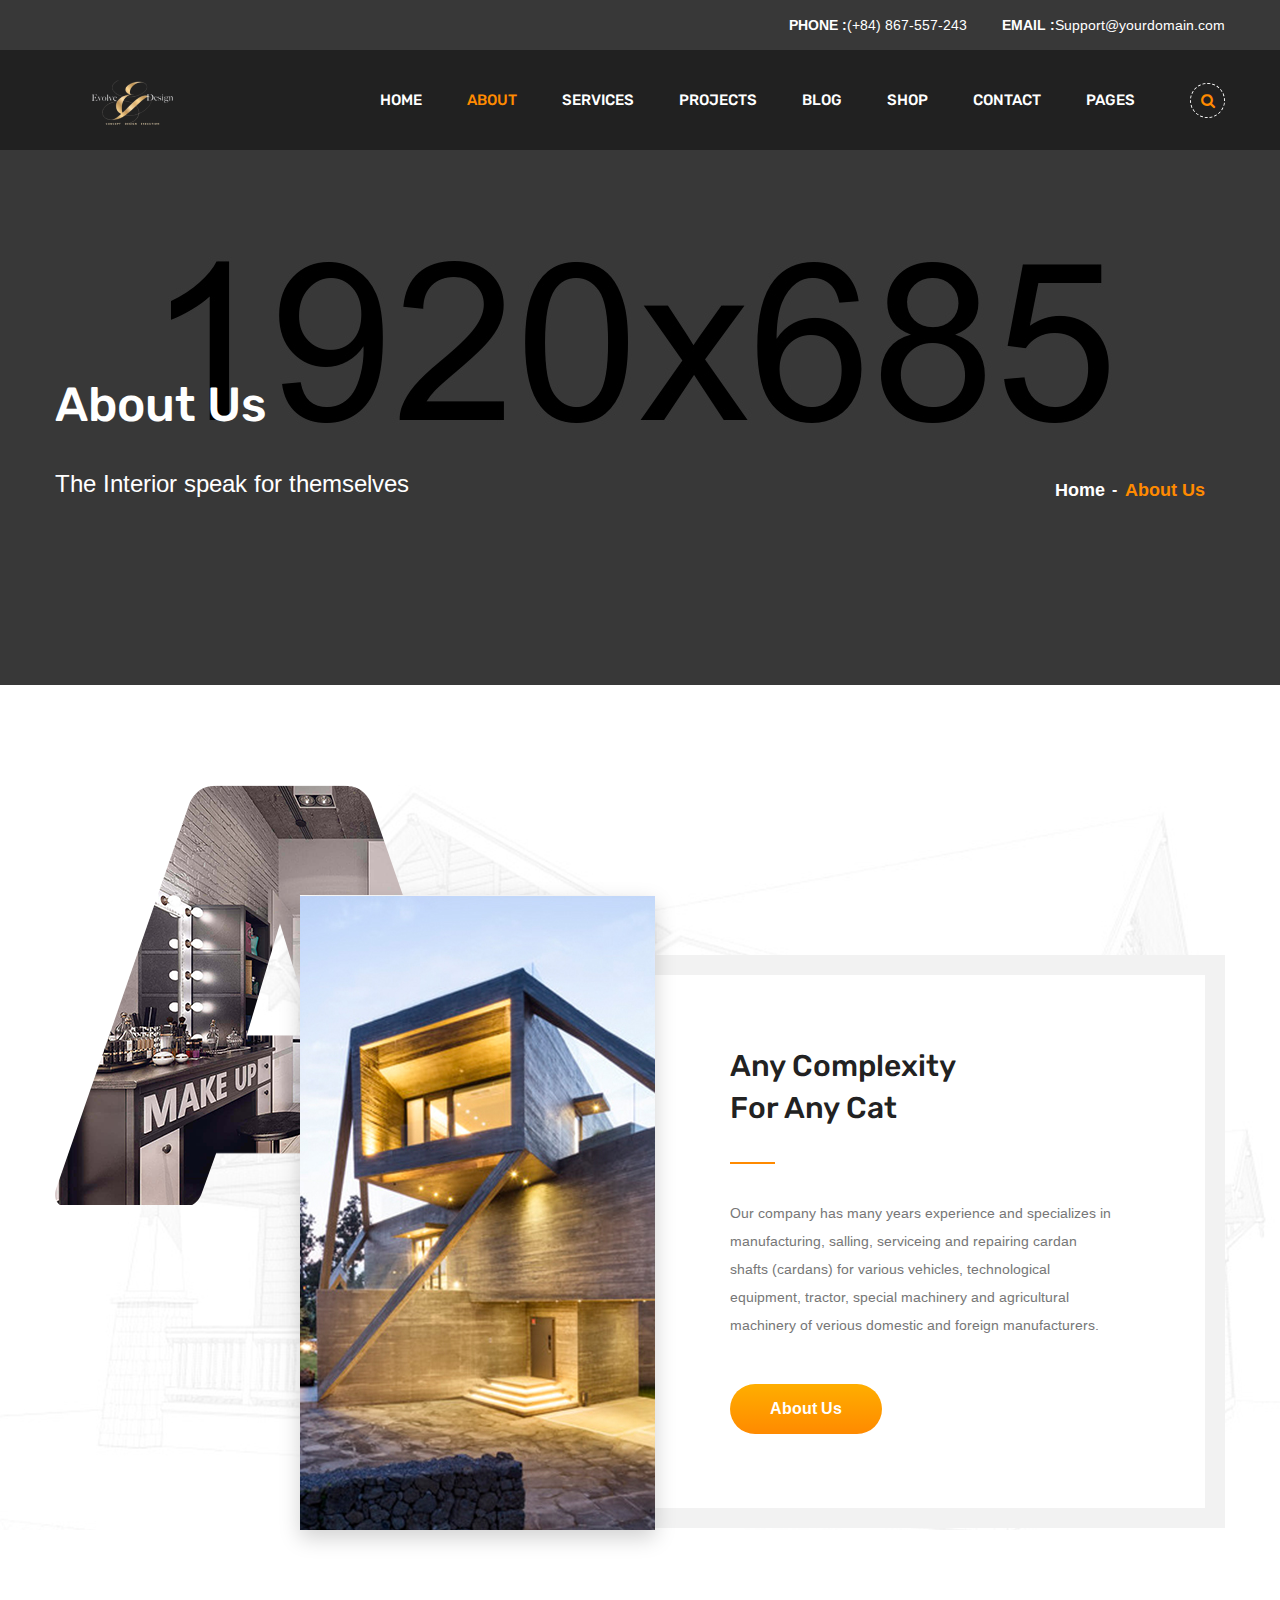
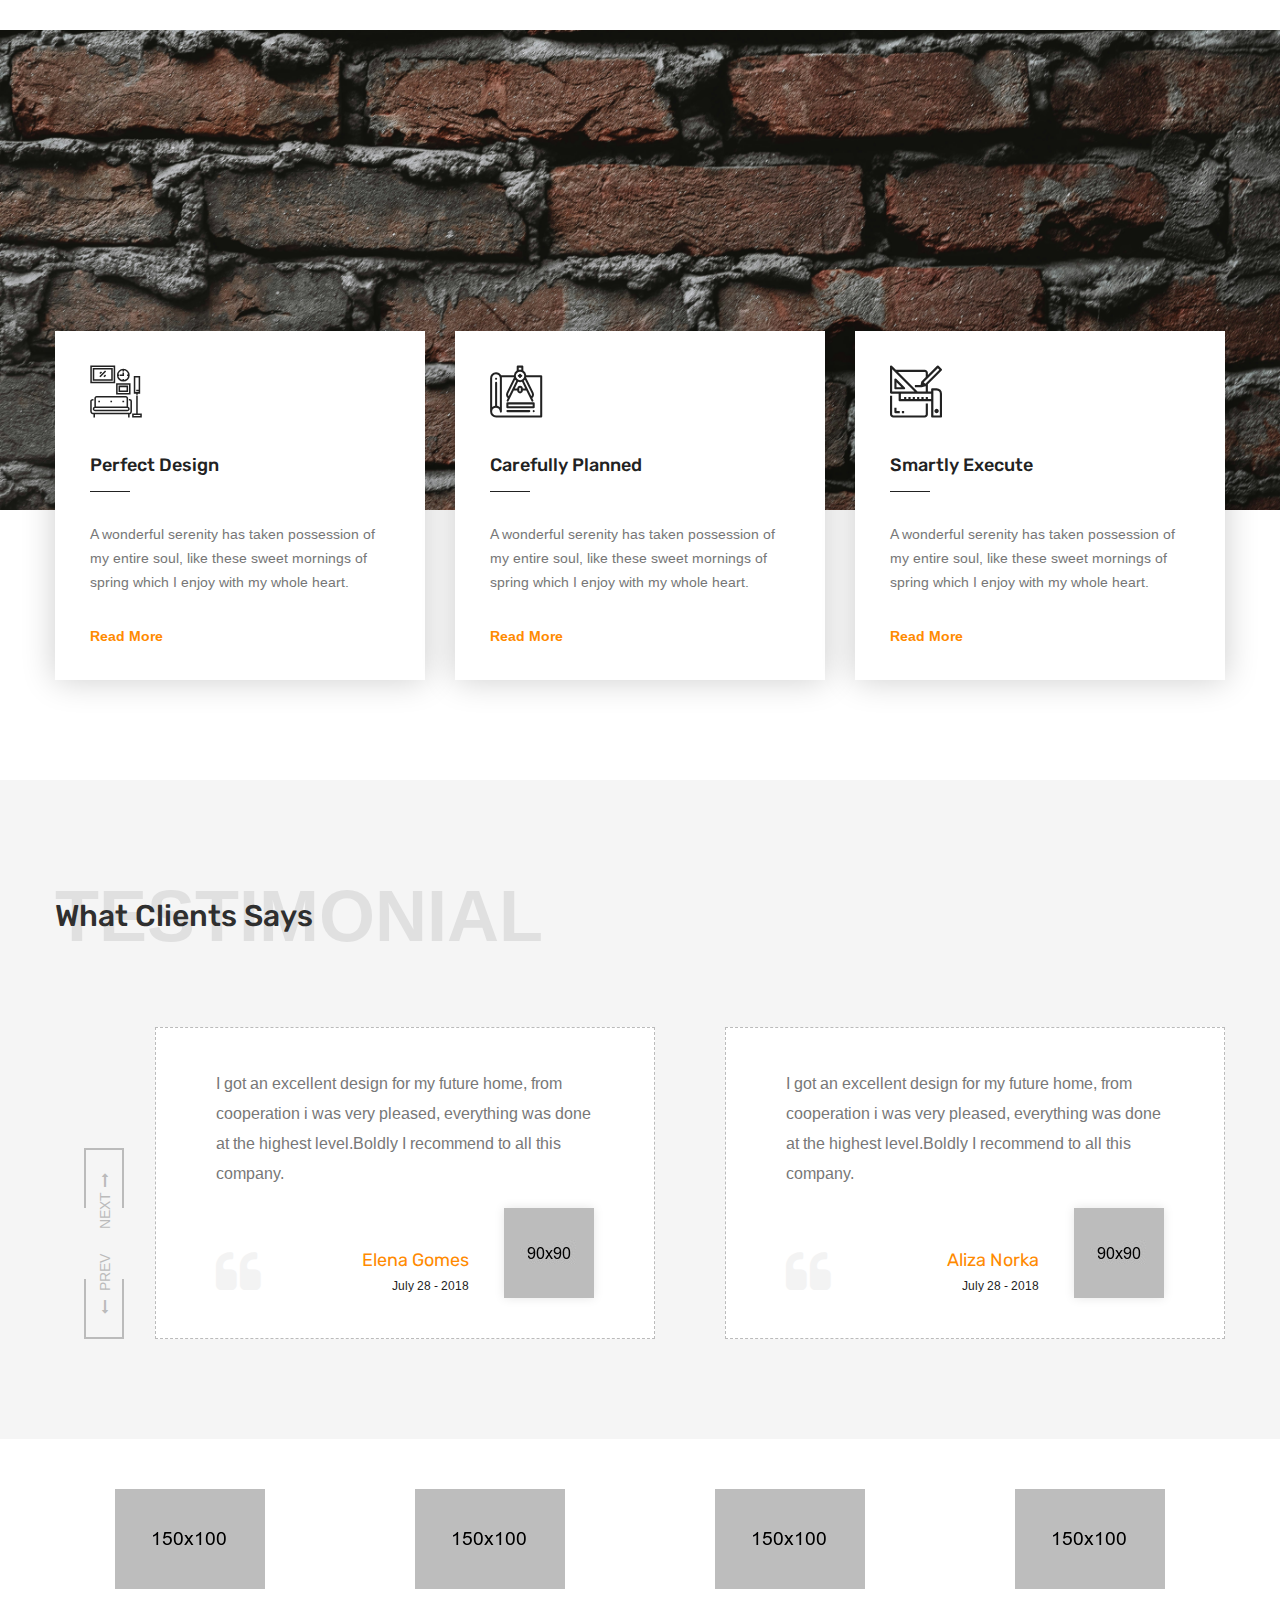
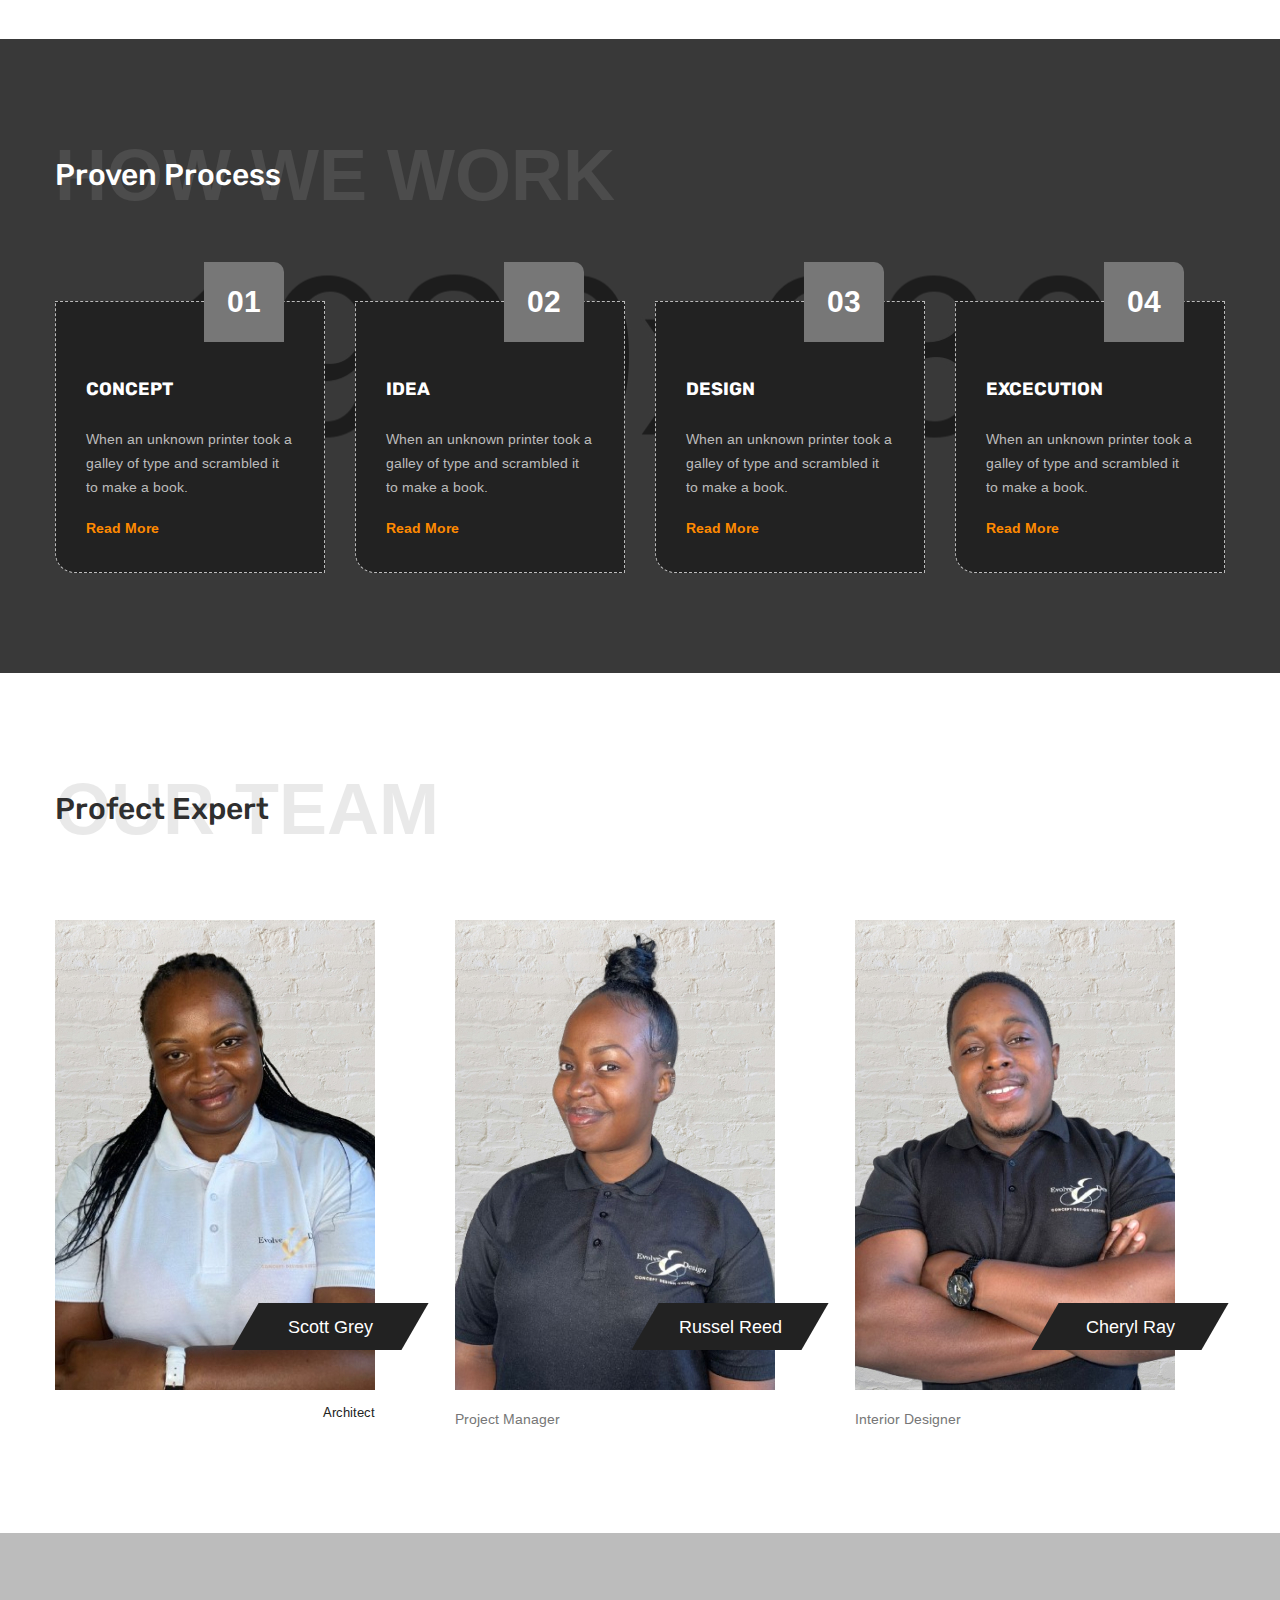
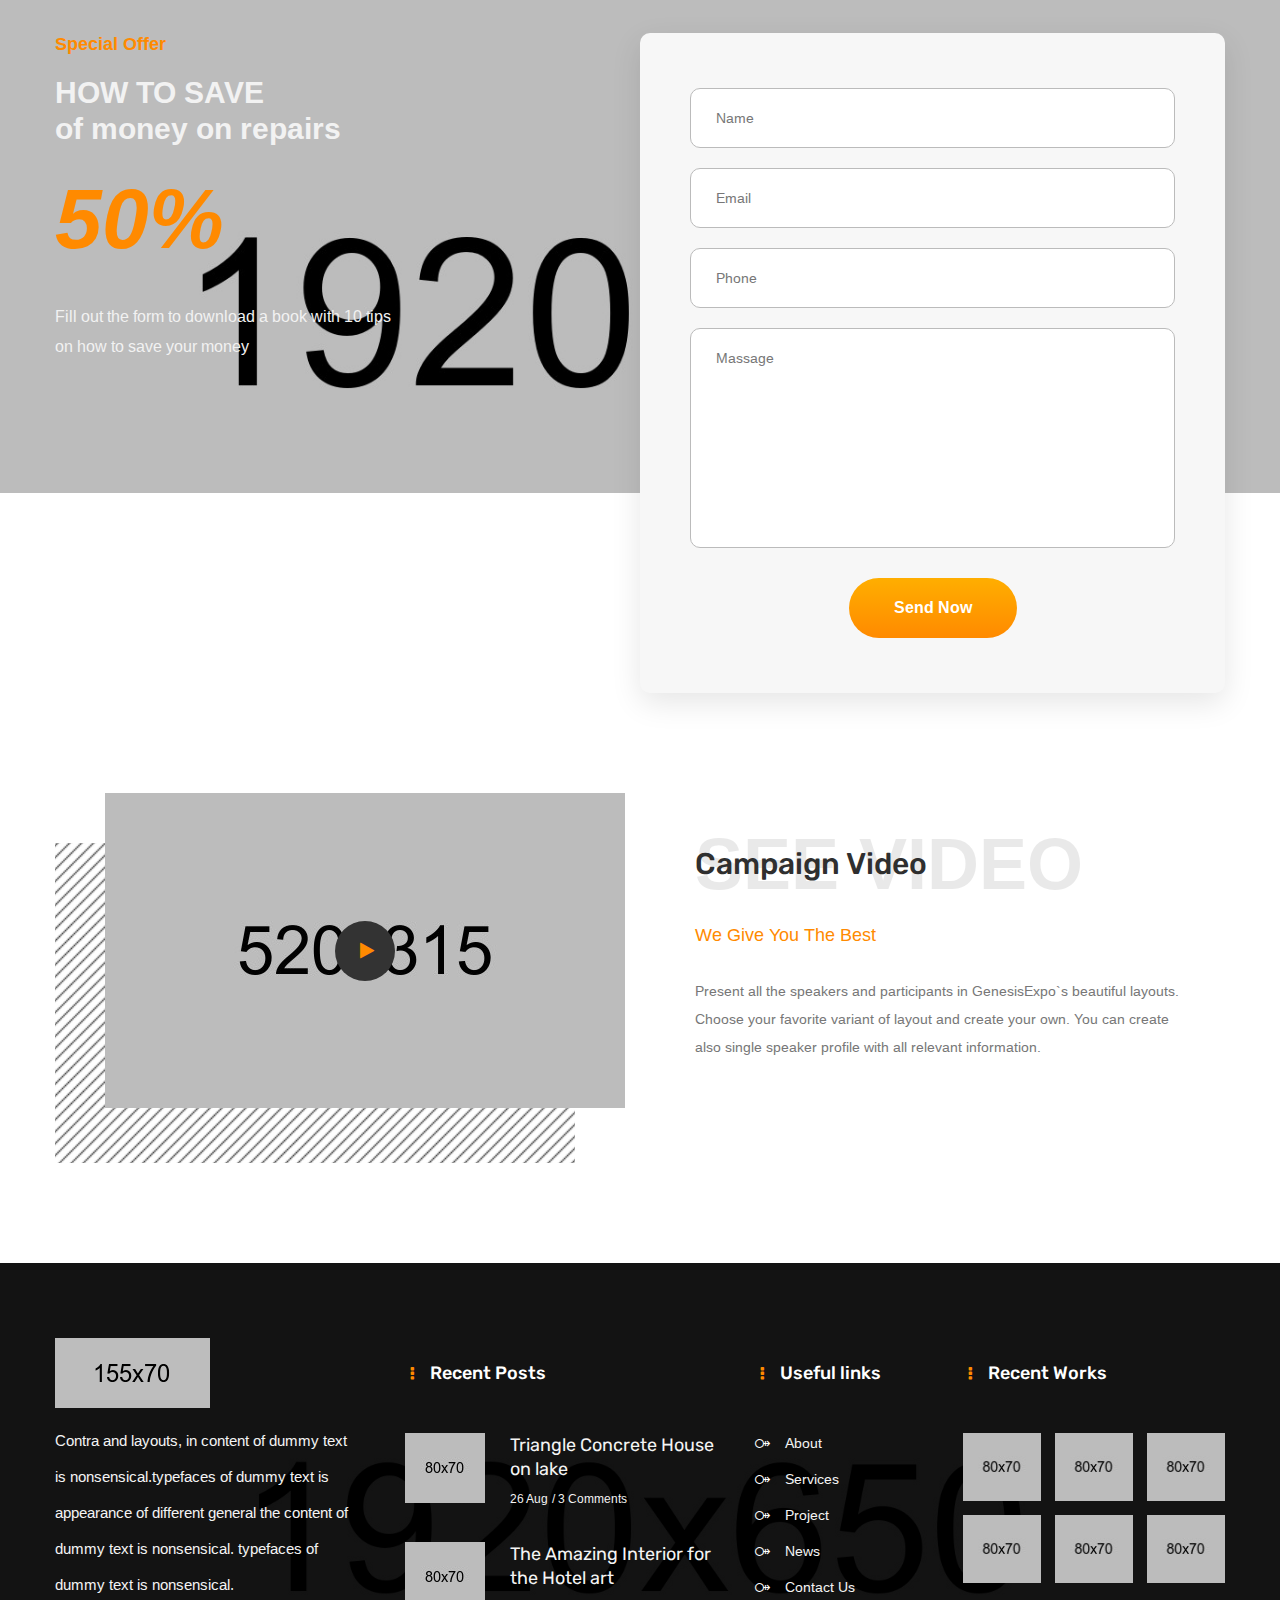
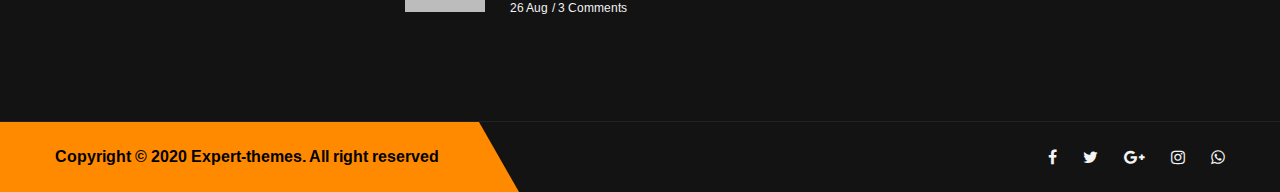
==== about.html @ 50fdda1d "Added files" ====
<!DOCTYPE html>
<html lang="en">
<head>
<meta charset="utf-8">
<title>Contra - Interior Creator HTML Template | About Us</title>
<!-- Stylesheets -->
<link href="css/bootstrap.css" rel="stylesheet">
<link href="css/style.css" rel="stylesheet">
<link href="css/responsive.css" rel="stylesheet">

<!--Color Themes-->
<link id="theme-color-file" href="css/color-themes/default-theme.css" rel="stylesheet">

<link rel="shortcut icon" href="images/favicon.png" type="image/x-icon">
<link rel="icon" href="images/favicon.png" type="image/x-icon">
<!-- Responsive -->
<meta http-equiv="X-UA-Compatible" content="IE=edge">
<meta name="viewport" content="width=device-width, initial-scale=1.0, maximum-scale=1.0, user-scalable=0">
<!--[if lt IE 9]><script src="https://cdnjs.cloudflare.com/ajax/libs/html5shiv/3.7.3/html5shiv.js"></script><![endif]-->
<!--[if lt IE 9]><script src="js/respond.js"></script><![endif]-->
</head>

<body>

<div class="page-wrapper">
    <!-- Preloader -->
    <div class="preloader"></div>

        <!-- Main Header-->
    <header class="main-header header-style-four">
        <div class="header-top">
            <div class="auto-container clearfix">
                <div class="top-right">
                    <ul class="contact-info">
                        <li><span>PHONE :</span> (+84) 867-557-243</li>
                        <li><span>EMAIL :</span> <a href="#">Support@yourdomain.com</a></li>
                    </ul>
                </div>
            </div>
        </div>

        <div class="header-lower">
            <div class="auto-container">
                <div class="main-box clearfix">
                    <div class="logo-box">
                        <div class="logo"><a href="index.html"><img src="images/logo-2.png" alt="" title=""></a></div>
                    </div>

                    <div class="nav-outer">
                        <!-- Main Menu -->
                        <nav class="main-menu navbar-expand-md ">
                            <div class="navbar-header">
                                <!-- Toggle Button -->
                                <button class="navbar-toggler" type="button" data-toggle="collapse" data-target="#navbarSupportedContent" aria-controls="navbarSupportedContent" aria-expanded="false" aria-label="Toggle navigation">
                                    <span class="icon flaticon-menu-button"></span>
                                </button>
                            </div>

                            <div class="collapse navbar-collapse clearfix" id="navbarSupportedContent">
                                <ul class="navigation clearfix">
                                    <li class="dropdown"><a href="#">Home</a>
                                        <ul>
                                            <li class="dropdown"><a href="#">Header Styles</a>
                                                <ul>
                                                    <li><a href="index.html">Header Style One</a></li>
                                                    <li><a href="index-2.html">Header Style Two</a></li>
                                                    <li><a href="index-3.html">Header Style Three</a></li>
                                                    <li><a href="index-4.html">Header Style Four</a></li>
                                                    <li><a href="index-5.html">Header Style Five</a></li>
                                                    <li><a href="index-6.html">Header Style Six</a></li>
                                                    <li><a href="about.html">Header Style Seven</a></li>
                                                </ul>
                                            </li>
                                            <li><a href="index.html">Home page 01</a></li>
                                            <li><a href="index-2.html">Home page 02</a></li>
                                            <li><a href="index-3.html">Home page 03</a></li>
                                            <li><a href="index-4.html">Home page 04</a></li>
                                            <li><a href="index-5.html">Home page 05</a></li>
                                            <li><a href="index-6.html">Home page 06</a></li>
                                        </ul>
                                    </li>
                                    <li class="current dropdown"><a href="#">About</a>
                                        <ul>
                                            <li><a href="about.html">About Us</a></li>
                                            <li><a href="faq.html">FAQ's</a></li>
                                            <li><a href="team.html">Our Team</a></li>
                                            <li><a href="coming-soon.html">Coming Soon</a></li>
                                        </ul>
                                    </li>
                                    <li class="dropdown"><a href="#">Services</a>
                                        <ul>
                                            <li><a href="services.html">All Services</a></li>
                                            <li><a href="service-detail.html">Commercial Design</a></li>
                                            <li><a href="service-detail.html">Landescape Design</a></li>
                                            <li><a href="service-detail.html">Interior Design</a></li>
                                            <li><a href="service-detail.html">Complete Interior</a></li>
                                            <li><a href="service-detail.html">House Interior</a></li>
                                            <li><a href="service-detail.html">Service Detail</a></li>
                                        </ul>
                                    </li>
                                    <li class="dropdown"><a href="#">Projects</a>
                                        <ul>
                                            <li><a href="projects.html">Projects</a></li>
                                            <li><a href="project-detail.html">Project Detail</a></li>
                                        </ul>
                                    </li>
                                    <li class="dropdown"><a href="#">Blog</a>
                                        <ul>
                                            <li><a href="blog.html">Blog</a></li>
                                            <li><a href="blog-classic.html">Blog Classic</a></li>
                                            <li><a href="blog-detail.html">Blog Detail 01</a></li>
                                            <li><a href="blog-detail-2.html">Blog Detail 02</a></li>
                                            <li><a href="error-page.html">Error Page</a></li>
                                        </ul>
                                    </li>
                                    <li class="dropdown"><a href="#">Shop</a>
                                        <ul>
                                            <li><a href="shop.html">Shop</a></li>
                                            <li><a href="shop-single.html">Product Details</a></li>
                                            <li><a href="shoping-cart.html">Cart Page</a></li>
                                            <li><a href="checkout.html">Checkout Page</a></li>
                                            <li><a href="login.html">Registration Page</a></li>
                                        </ul>
                                    </li>
                                    <li><a href="contact.html">Contact</a></li>
                                    <li class="dropdown has-mega-menu"><a href="#">Pages</a>
                                        <div class="mega-menu">
                                            <div class="mega-menu-bar row clearfix">
                                                <div class="column col-lg-3 col-md-3 col-sm-12">
                                                    <h3>About</h3>
                                                    <ul>
                                                        <li><a href="about.html">About Us</a></li>
                                                        <li><a href="faq.html">FAQ's</a></li>
                                                        <li><a href="team.html">Our Team</a></li>
                                                        <li><a href="coming-soon.html">Coming Soon</a></li>
                                                        <li><a href="login.html">Login</a></li>
                                                    </ul>
                                                </div>
                                                <div class="column col-lg-3 col-md-3 col-sm-12">
                                                    <h3>Services</h3>
                                                    <ul>
                                                        <li><a href="services.html">All Services</a></li>
                                                        <li><a href="service-detail.html">Commercial Design</a></li>
                                                        <li><a href="service-detail.html">Landescape Design</a></li>
                                                        <li><a href="service-detail.html">Complete Interior</a></li>
                                                        <li><a href="service-detail.html">Service Detail</a></li>
                                                    </ul>
                                                </div>
                                                <div class="column col-lg-3 col-md-3 col-sm-12">
                                                    <h3>Projects</h3>
                                                    <ul>
                                                        <li><a href="projects.html">Projects</a></li>
                                                        <li><a href="projects.html">Commercial Projects</a></li>
                                                        <li><a href="projects.html">Landescape Projects</a></li>
                                                        <li><a href="project-detail.html">Project Detail</a></li>
                                                        <li><a href="contact.html">Contact</a></li>
                                                    </ul>
                                                </div>
                                                <div class="column col-lg-3 col-md-3 col-sm-12">
                                                    <h3>Blog</h3>
                                                    <ul>
                                                        <li><a href="blog.html">Blog Grid</a></li>
                                                        <li><a href="blog-classic.html">Blog Classic</a></li>
                                                        <li><a href="blog-detail.html">Blog Detail 01</a></li>
                                                        <li><a href="blog-detail-2.html">Blog Detail 01</a></li>
                                                        <li><a href="error-page.html">Error Page</a></li>
                                                    </ul>
                                                </div>
                                            </div>
                                        </div>
                                    </li>
                                </ul>
                            </div>
                        </nav><!-- Main Menu End-->

                        <!-- Outer Box-->
                        <div class="outer-box">
                            <!--Search Box-->
                            <div class="search-box-outer">
                                <div class="dropdown">
                                    <button class="search-box-btn dropdown-toggle" type="button" id="dropdownMenu3" data-toggle="dropdown" aria-haspopup="true" aria-expanded="false"><span class="fa fa-search"></span></button>
                                    <ul class="dropdown-menu pull-right search-panel" aria-labelledby="dropdownMenu3">
                                        <li class="panel-outer">
                                            <div class="form-container">
                                                <form method="post" action="blog.html">
                                                    <div class="form-group">
                                                        <input type="search" name="field-name" value="" placeholder="Search Here" required>
                                                        <button type="submit" class="search-btn"><span class="fa fa-search"></span></button>
                                                    </div>
                                                </form>
                                            </div>
                                        </li>
                                    </ul>
                                </div>
                            </div>
                        </div>
                    </div>
                </div>
            </div>
        </div>
    </header>
    <!--End Main Header -->

    <!--Page Title-->
    <section class="page-title" style="background-image:url(images/background/10.jpg);">
        <div class="auto-container">
            <div class="inner-container clearfix">
                <div class="title-box">
                    <h1>About Us</h1>
                    <span class="title">The Interior speak for themselves</span>
                </div>
                <ul class="bread-crumb clearfix">
                    <li><a href="index.html">Home</a></li>
                    <li>About Us</li>
                </ul>
            </div>
        </div>
    </section>
    <!--End Page Title-->

    <!-- About Section -->
    <section class="about-section" style="background-image: url(images/background/1.jpg);">
        <div class="auto-container">
            <div class="row no-gutters">
                <!-- Image Column -->
                <div class="image-column col-lg-6 col-md-12 col-sm-12">
                    <div class="inner-column">
                        <div class="title-box wow fadeInLeft" data-wow-delay='1200ms'>
                            <h2>ABOUT <br> US</h2>
                        </div>
                        <div class="image-box wow fadeInRight" data-wow-delay='600ms'>
                            <figure class="alphabet-img"><img src="images/resource/alphabet-image.png" alt=""></figure>
                            <figure class="image"><img src="images/resource/image-1.jpg" alt=""></figure>
                        </div>
                    </div>
                </div>

                <!-- Content Column -->
                <div class="content-column col-lg-6 col-md-12 col-sm-12">
                    <div class="inner-column wow fadeInLeft">
                        <div class="content-box">
                            <div class="title">
                                <h2>Any  Complexity <br>For Any Cat</h2>
                            </div>
                            <div class="text">Our company has many years experience and specializes in manufacturing, salling, serviceing and repairing cardan shafts (cardans) for various vehicles, technological equipment, tractor, special machinery and agricultural machinery of verious domestic and foreign manufacturers.</div>
                            <div class="link-box"><a href="about.html" class="theme-btn btn-style-one">About Us</a></div>
                        </div>
                    </div>
                </div>
            </div>
        </div>
    </section>
    <!--End About Section -->

    <!-- Fun Fact And Features -->
    <section class="fun-fact-and-features alternate"  style="background-image: url(images/background/3.jpg);">
        <div class="outer-box">
            <div class="auto-container">
                <!-- Fact Counter -->
                <div class="fact-counter">
                    <div class="row">
                        <!--Column-->
                        <div class="counter-column col-lg-3 col-md-6 col-sm-12 wow fadeInUp">
                            <div class="count-box">
                                <div class="count"><span class="count-text" data-speed="5000" data-stop="14">0</span></div>
                                <h4 class="counter-title">Years of <br>Experience</h4>
                            </div>
                        </div>

                        <!--Column-->
                        <div class="counter-column col-lg-3 col-md-6 col-sm-12 wow fadeInUp" data-wow-delay="400ms">
                            <div class="count-box">
                                <div class="count"><span class="count-text" data-speed="5000" data-stop="237">0</span></div>
                                <h4 class="counter-title">Project <br>Taken</h4>
                            </div>
                        </div>

                        <!--Column-->
                        <div class="counter-column col-lg-3 col-md-6 col-sm-12 wow fadeInUp" data-wow-delay="800ms">
                            <div class="count-box">
                                <div class="count"><span class="count-text" data-speed="5000" data-stop="11">0</span>K</div>
                                <h4 class="counter-title">Twitter <br> Follower</h4>
                            </div>
                        </div>

                        <!--Column-->
                        <div class="counter-column col-lg-3 col-md-6 col-sm-12 wow fadeInUp" data-wow-delay="1200ms">
                            <div class="count-box">
                                <div class="count"><span class="count-text" data-speed="5000" data-stop="12">0</span></div>
                                <h4 class="counter-title">Awards<br>won</h4>
                            </div>
                        </div>
                    </div>
                </div>

                <!-- Features -->
                <div class="features">
                    <div class="row">
                        <!-- Feature Block -->
                        <div class="feature-block col-lg-4 col-md-6 col-sm-12">
                            <div class="inner-box">
                                <div class="icon-box"><span class="icon flaticon-decorating"></span></div>
                                <h3><a href="service-detail.html">Perfect Design</a></h3>
                                <div class="text">A wonderful serenity has taken possession of my entire soul, like these sweet mornings of spring which I enjoy with my whole heart.</div>
                                <div class="link-box"><a href="service-detail.html">Read More</a></div>
                            </div>
                        </div>

                        <!-- Feature Block -->
                        <div class="feature-block col-lg-4 col-md-6 col-sm-12">
                            <div class="inner-box">
                                <div class="icon-box"><span class="icon flaticon-plan"></span></div>
                                <h3><a href="service-detail.html">Carefully Planned</a></h3>
                                <div class="text">A wonderful serenity has taken possession of my entire soul, like these sweet mornings of spring which I enjoy with my whole heart.</div>
                                <div class="link-box"><a href="service-detail.html">Read More</a></div>
                            </div>
                        </div>

                        <!-- Feature Block -->
                        <div class="feature-block col-lg-4 col-md-6 col-sm-12">
                            <div class="inner-box">
                                <div class="icon-box"><span class="icon flaticon-sketch-3"></span></div>
                                <h3><a href="service-detail.html">Smartly Execute</a></h3>
                                <div class="text">A wonderful serenity has taken possession of my entire soul, like these sweet mornings of spring which I enjoy with my whole heart.</div>
                                <div class="link-box"><a href="service-detail.html">Read More</a></div>
                            </div>
                        </div>
                    </div>
                </div>
            </div>
        </div>
    </section>
    <!--End Fun Fact Section -->

    <!-- Testimonial Section Two-->
    <section class="testimonial-section-two">
        <div class="auto-container">
            <div class="sec-title">
                <span class="float-text">Testimonial</span>
                <h2>What Clients Says</h2>
            </div>

            <div class="testimonial-carousel-two owl-carousel owl-theme">
                <!-- Testimonial block two -->
                <div class="testimonial-block-two">
                    <div class="inner-box">
                        <div class="text">I got an excellent design for my future home, from cooperation i was very pleased, everything was done at the highest level.Boldly I recommend to all this company.</div>
                        <div class="info-box">
                            <div class="thumb"><img src="images/resource/thumb-2.jpg" alt=""></div>
                            <h5 class="name">Elena Gomes</h5>
                            <span class="date">July 28 - 2018</span>
                        </div>
                    </div>
                </div>

                <!-- Testimonial block two -->
                <div class="testimonial-block-two">
                    <div class="inner-box">
                        <div class="text">I got an excellent design for my future home, from cooperation i was very pleased, everything was done at the highest level.Boldly I recommend to all this company.</div>
                        <div class="info-box">
                            <div class="thumb"><img src="images/resource/thumb-3.jpg" alt=""></div>
                            <h5 class="name">Aliza Norka</h5>
                            <span class="date">July 28 - 2018</span>
                        </div>
                    </div>
                </div>

                <!-- Testimonial block two -->
                <div class="testimonial-block-two">
                    <div class="inner-box">
                        <div class="text">I got an excellent design for my future home, from cooperation i was very pleased, everything was done at the highest level.Boldly I recommend to all this company.</div>
                        <div class="info-box">
                            <div class="thumb"><img src="images/resource/thumb-2.jpg" alt=""></div>
                            <h5 class="name">Elena Gomes</h5>
                            <span class="date">July 28 - 2018</span>
                        </div>
                    </div>
                </div>

                <!-- Testimonial block two -->
                <div class="testimonial-block-two">
                    <div class="inner-box">
                        <div class="text">I got an excellent design for my future home, from cooperation i was very pleased, everything was done at the highest level.Boldly I recommend to all this company.</div>
                        <div class="info-box">
                            <div class="thumb"><img src="images/resource/thumb-3.jpg" alt=""></div>
                            <h5 class="name">Aliza Norka</h5>
                            <span class="date">July 28 - 2018</span>
                        </div>
                    </div>
                </div>
            </div>
        </div>
    </section>
    <!--End Testimonial Section Two-->

    <!--Clients Section-->
    <section class="clients-section style-two">
        <div class="auto-container">
            <div class="sponsors-outer">
                <!--Sponsors Carousel-->
                <ul class="sponsors-carousel owl-carousel owl-theme">
                    <li class="slide-item"><figure class="image-box"><a href="#"><img src="images/clients/1.png" alt=""></a></figure></li>
                    <li class="slide-item"><figure class="image-box"><a href="#"><img src="images/clients/2.png" alt=""></a></figure></li>
                    <li class="slide-item"><figure class="image-box"><a href="#"><img src="images/clients/3.png" alt=""></a></figure></li>
                    <li class="slide-item"><figure class="image-box"><a href="#"><img src="images/clients/4.png" alt=""></a></figure></li>
                    <li class="slide-item"><figure class="image-box"><a href="#"><img src="images/clients/5.png" alt=""></a></figure></li>
                    <li class="slide-item"><figure class="image-box"><a href="#"><img src="images/clients/1.png" alt=""></a></figure></li>
                    <li class="slide-item"><figure class="image-box"><a href="#"><img src="images/clients/2.png" alt=""></a></figure></li>
                    <li class="slide-item"><figure class="image-box"><a href="#"><img src="images/clients/3.png" alt=""></a></figure></li>
                    <li class="slide-item"><figure class="image-box"><a href="#"><img src="images/clients/4.png" alt=""></a></figure></li>
                    <li class="slide-item"><figure class="image-box"><a href="#"><img src="images/clients/5.png" alt=""></a></figure></li>
                </ul>
            </div>
        </div>
    </section>
    <!--End Clients Section-->

     <!-- Process Section -->
    <section class="process-section" style="background-image: url(images/background/8.jpg);">
        <div class="auto-container">
            <div class="sec-title light">
                <span class="float-text">HOW WE WORK</span>
                <h2>Proven Process</h2>
            </div>
            <div class="row">
                <!-- Process Block -->
                <div class="process-block col-lg-3 col-md-6 col-sm-12">
                    <div class="inner-box">
                        <span class="count">01</span>
                        <h4><a href="service-detail.html">Concept</a></h4>
                        <div class="text">When an unknown printer took a galley of type and scrambled it to make a book.</div>
                        <div class="link-box"><a href="service-detail.html">Read More</a></div>
                    </div>
                </div>

                <!-- Process Block -->
                <div class="process-block col-lg-3 col-md-6 col-sm-12">
                    <div class="inner-box">
                        <span class="count">02</span>
                        <h4><a href="service-detail.html">Idea</a></h4>
                        <div class="text">When an unknown printer took a galley of type and scrambled it to make a book.</div>
                        <div class="link-box"><a href="service-detail.html">Read More</a></div>
                    </div>
                </div>

                <!-- Process Block -->
                <div class="process-block col-lg-3 col-md-6 col-sm-12">
                    <div class="inner-box">
                        <span class="count">03</span>
                        <h4><a href="service-detail.html">Design</a></h4>
                        <div class="text">When an unknown printer took a galley of type and scrambled it to make a book.</div>
                        <div class="link-box"><a href="service-detail.html">Read More</a></div>
                    </div>
                </div>

                <!-- Process Block -->
                <div class="process-block col-lg-3 col-md-6 col-sm-12">
                    <div class="inner-box">
                        <span class="count">04</span>
                        <h4><a href="service-detail.html">excecution</a></h4>
                        <div class="text">When an unknown printer took a galley of type and scrambled it to make a book.</div>
                        <div class="link-box"><a href="service-detail.html">Read More</a></div>
                    </div>
                </div>
            </div>
        </div>
    </section>
    <!--End Process Section -->

    <!-- Team Section -->
    <section class="team-section">
        <div class="auto-container">
            <div class="sec-title">
                <span class="float-text">Our Team</span>
                <h2>Profect Expert</h2>
            </div>

            <div class="row clearfix">
                <!-- Team Block -->
                <div class="team-block col-lg-4 col-md-6 col-sm-12">
                    <div class="inner-box">
                        <div class="image-box">
                            <div class="image"><a href="team.html"><img src="images/resource/team-1.jpg" alt=""></a></div>
                            <ul class="social-links">
                                <li><a href="#"><i class="fa fa-facebook"></i></a></li>
                                <li><a href="#"><i class="fa fa-twitter"></i></a></li>
                                <li><a href="#"><i class="fa fa-google-plus"></i></a></li>
                                <li><a href="#"><i class="fa fa-instagram"></i></a></li>
                                <li><a href="#"><i class="fa fa-whatsapp"></i></a></li>
                            </ul>
                            <h3 class="name"><a href="team.html">Scott Grey</a></h3>
                        </div>
                        <span class="designation">Architect</span>
                    </div>
                </div>

                <!-- Team Block -->
                <div class="team-block col-lg-4 col-md-6 col-sm-12">
                    <div class="inner-box">
                        <div class="image-box">
                            <div class="image"><a href="team.html"><img src="images/resource/team-2.jpg" alt=""></a></div>
                            <ul class="social-links">
                                <li><a href="#"><i class="fa fa-facebook"></i></a></li>
                                <li><a href="#"><i class="fa fa-twitter"></i></a></li>
                                <li><a href="#"><i class="fa fa-google-plus"></i></a></li>
                                <li><a href="#"><i class="fa fa-instagram"></i></a></li>
                                <li><a href="#"><i class="fa fa-whatsapp"></i></a></li>
                            </ul>
                            <h3 class="name"><a href="team.html">Russel Reed</a></h3>
                        </div>
                        <span class="designatiion">Project Manager</span>
                    </div>
                </div>

                <!-- Team Block -->
                <div class="team-block col-lg-4 col-md-6 col-sm-12">
                    <div class="inner-box">
                        <div class="image-box">
                            <div class="image"><a href="team.html"><img src="images/resource/team-3.jpg" alt=""></a></div>
                            <ul class="social-links">
                                <li><a href="#"><i class="fa fa-facebook"></i></a></li>
                                <li><a href="#"><i class="fa fa-twitter"></i></a></li>
                                <li><a href="#"><i class="fa fa-google-plus"></i></a></li>
                                <li><a href="#"><i class="fa fa-instagram"></i></a></li>
                                <li><a href="#"><i class="fa fa-whatsapp"></i></a></li>
                            </ul>
                            <h3 class="name"><a href="team.html">Cheryl Ray</a></h3>
                        </div>
                        <span class="designatiion">Interior Designer</span>
                    </div>
                </div>

            </div>
        </div>
    </section>
    <!--End Team Section -->

    <!-- Offer Section -->
    <section class="offer-section" style="background-image: url(images/background/6.jpg);">
        <div class="auto-container">
            <div class="row">
                <div class="content-column col-lg-6 col-md-12 col-sm-12">
                    <div class="inner-column">
                        <span class="title">Special Offer</span>
                        <h2><span>How to save </span> <br>of money on repairs</h2>
                        <span class="discount">50%</span>
                        <div class="text">Fill out the form to download a book with 10 tips<br> on how to save your money</div>
                    </div>
                </div>

                <div class="form-column order-last col-lg-6 col-md-12 col-sm-12">
                    <div class="inner-column">
                        <div class="discount-form">
                            <!--Comment Form-->
                            <form method="post" action="blog.html">
                                <div class="row">
                                    <div class="col-lg-12 col-md-12 col-sm-12 form-group">
                                        <input type="text" name="username" placeholder="Name" required>
                                    </div>

                                    <div class="col-lg-12 col-md-12 col-sm-12 form-group">
                                        <input type="email" name="email" placeholder="Email" required>
                                    </div>

                                    <div class="col-lg-12 col-md-12 col-sm-12 form-group">
                                        <input type="text" name="phone" placeholder="Phone" required>
                                    </div>

                                    <div class="col-lg-12 col-md-12 col-sm-12 form-group">
                                        <textarea name="message" placeholder="Massage"></textarea>
                                    </div>

                                    <div class="col-lg-12 col-md-12 col-sm-12 form-group text-center">
                                        <button class="theme-btn btn-style-one" type="submit" name="submit-form">send Now</button>
                                    </div>
                                </div>
                            </form>
                        </div>
                    </div>
                </div>
            </div>
        </div>
    </section>
    <!--End Offer Section -->

    <!-- Video Section -->
    <section class="video-section style-two">
        <div class="outer-box">
            <div class="auto-container">
                <div class="row">
                    <div class="content-column col-lg-6 col-md-12 col-sm-12">
                        <div class="inner-column">
                            <div class="sec-title">
                                <span class="float-text">See Video</span>
                                <h2>Campaign Video</h2>
                            </div>
                            <span class="title">We Give You The Best</span>
                            <div class="text">Present all the speakers and participants in GenesisExpo`s beautiful layouts. Choose your favorite variant of layout and create your own. You can create also single speaker profile with all relevant information.</div>
                        </div>
                    </div>

                    <!-- Video Column -->
                    <div class="video-column col-lg-6 col-md-12 col-sm-12">
                        <div class="inner-column">
                            <div class="video-box">
                                 <figure class="image"><img src="images/resource/video-img.jpg" alt="">
                                    <a href="https://www.youtube.com/watch?v=Fvae8nxzVz4" class="link" data-fancybox="gallery" data-caption=""><span class="icon fa fa-play"></span></a>
                                </figure>
                            </div>
                        </div>
                    </div>
                </div>
            </div>
        </div>
    </section>
    <!--End Video Section -->

    <!-- Main Footer -->
    <footer class="main-footer alternate" style="background-image: url(images/background/5.jpg);">
        <div class="auto-container">
            <!--Widgets Section-->
            <div class="widgets-section">
                <div class="row">
                    <!--Big Column-->
                    <div class="big-column col-xl-7 col-lg-12 col-md-12 col-sm-12">
                        <div class="row">
                            <!--Footer Column-->
                            <div class="footer-column col-xl-6 col-lg-6 col-md-6 col-sm-12">
                                <div class="footer-widget about-widget">
                                    <div class="footer-logo">
                                        <figure>
                                            <a href="index.html"><img src="images/footer-logo.png" alt=""></a>
                                        </figure>
                                    </div>
                                    <div class="widget-content">
                                        <div class="text">Contra and layouts, in content of dummy text is nonsensical.typefaces of dummy text is appearance of different general the content of dummy text is nonsensical. typefaces of dummy text is nonsensical.</div>
                                    </div>
                                </div>
                            </div>

                            <!--Footer Column-->
                            <div class="footer-column col-xl-6 col-lg-6 col-md-6 col-sm-12">
                                <div class="footer-widget recent-posts">
                                    <h2 class="widget-title">Recent Posts</h2>
                                     <!--Footer Column-->
                                    <div class="widget-content">
                                        <div class="post">
                                            <div class="thumb"><a href="blog-detail.html"><img src="images/resource/post-thumb-1.jpg" alt=""></a></div>
                                            <h4><a href="blog-detail.html">Triangle Concrete House on lake</a></h4>
                                            <ul class="info">
                                                <li>26 Aug</li>
                                                <li>3 Comments</li>
                                            </ul>
                                        </div>

                                        <div class="post">
                                            <div class="thumb"><a href="blog-detail.html"><img src="images/resource/post-thumb-2.jpg" alt=""></a></div>
                                            <h4><a href="blog-detail.html">The Amazing Interior for the Hotel art</a></h4>
                                            <ul class="info">
                                                <li>26 Aug</li>
                                                <li>3 Comments</li>
                                            </ul>
                                        </div>
                                    </div>
                                </div>
                            </div>
                        </div>
                    </div>

                    <!--Big Column-->
                    <div class="big-column col-xl-5 col-lg-12 col-md-12 col-sm-12">
                        <div class="row clearfix">
                            <div class="footer-column col-xl-5 col-lg-6 col-md-6 col-sm-12">
                                 <div class="footer-widget links-widget">
                                    <h2 class="widget-title">Useful links</h2>
                                    <div class="widget-content">
                                        <ul class="list">
                                            <li><a href="about.html">About</a></li>
                                            <li><a href="services.html">Services</a></li>
                                            <li><a href="projects.html">Project</a></li>
                                            <li><a href="blog-classic.html">News</a></li>
                                            <li><a href="contact.html">Contact Us</a></li>
                                        </ul>
                                    </div>
                                </div>
                            </div>

                            <!--Footer Column-->
                            <div class="footer-column col-xl-7 col-lg-6 col-md-6 col-sm-12">
                                <div class="footer-widget gallery-widget">
                                    <h2 class="widget-title">Recent Works</h2>
                                    <div class="widget-content">
                                        <div class="outer clearfix">
                                            <figure class="image">
                                                <a href="images/gallery/1.jpg" class="lightbox-image" title="Image Title Here"><img src="images/resource/work-thumb-1.jpg" alt=""></a>
                                            </figure>

                                            <figure class="image">
                                                <a href="images/gallery/2.jpg" class="lightbox-image" title="Image Title Here"><img src="images/resource/work-thumb-2.jpg" alt=""></a>
                                            </figure>

                                            <figure class="image">
                                                <a href="images/gallery/3.jpg" class="lightbox-image" title="Image Title Here"><img src="images/resource/work-thumb-3.jpg" alt=""></a>
                                            </figure>

                                            <figure class="image">
                                                <a href="images/gallery/4.jpg" class="lightbox-image" title="Image Title Here"><img src="images/resource/work-thumb-4.jpg" alt=""></a>
                                            </figure>

                                            <figure class="image">
                                                <a href="images/gallery/5.jpg" class="lightbox-image" title="Image Title Here"><img src="images/resource/work-thumb-5.jpg" alt=""></a>
                                            </figure>

                                            <figure class="image">
                                                <a href="images/gallery/1.jpg" class="lightbox-image" title="Image Title Here"><img src="images/resource/work-thumb-6.jpg" alt=""></a>
                                            </figure>
                                        </div>
                                    </div>
                                </div>
                            </div>
                        </div>
                    </div>
                </div>
            </div>
        </div>

        <!--Footer Bottom-->
        <div class="footer-bottom">
            <div class="auto-container">
                <div class="inner-container clearfix">
                    <div class="social-links">
                        <ul class="social-icon-two">
                            <li><a href="#"><i class="fa fa-facebook"></i></a></li>
                            <li><a href="#"><i class="fa fa-twitter"></i></a></li>
                            <li><a href="#"><i class="fa fa-google-plus"></i></a></li>
                            <li><a href="#"><i class="fa fa-instagram"></i></a></li>
                            <li><a href="#"><i class="fa fa-whatsapp"></i></a></li>
                        </ul>
                    </div>

                    <div class="copyright-text">
                        <p>Copyright © 2020 <a href="#">Expert-themes.</a> All right reserved</p>
                    </div>
                </div>
            </div>
        </div>
    </footer>
    <!-- End Main Footer -->

</div>



<!--Scroll to top-->
<div class="scroll-to-top scroll-to-target" data-target="html"><span class="fa fa-arrow-circle-o-up"></span></div>
<script src="js/jquery.js"></script>
<script src="js/popper.min.js"></script>
<script src="js/bootstrap.min.js"></script>
<script src="js/jquery.fancybox.js"></script>
<script src="js/owl.js"></script>
<script src="js/wow.js"></script>
<script src="js/appear.js"></script>
<script src="js/mixitup.js"></script>
<script src="js/script.js"></script>
<!-- Color Setting -->
<script src="js/color-settings.js"></script>
</body>
</html>
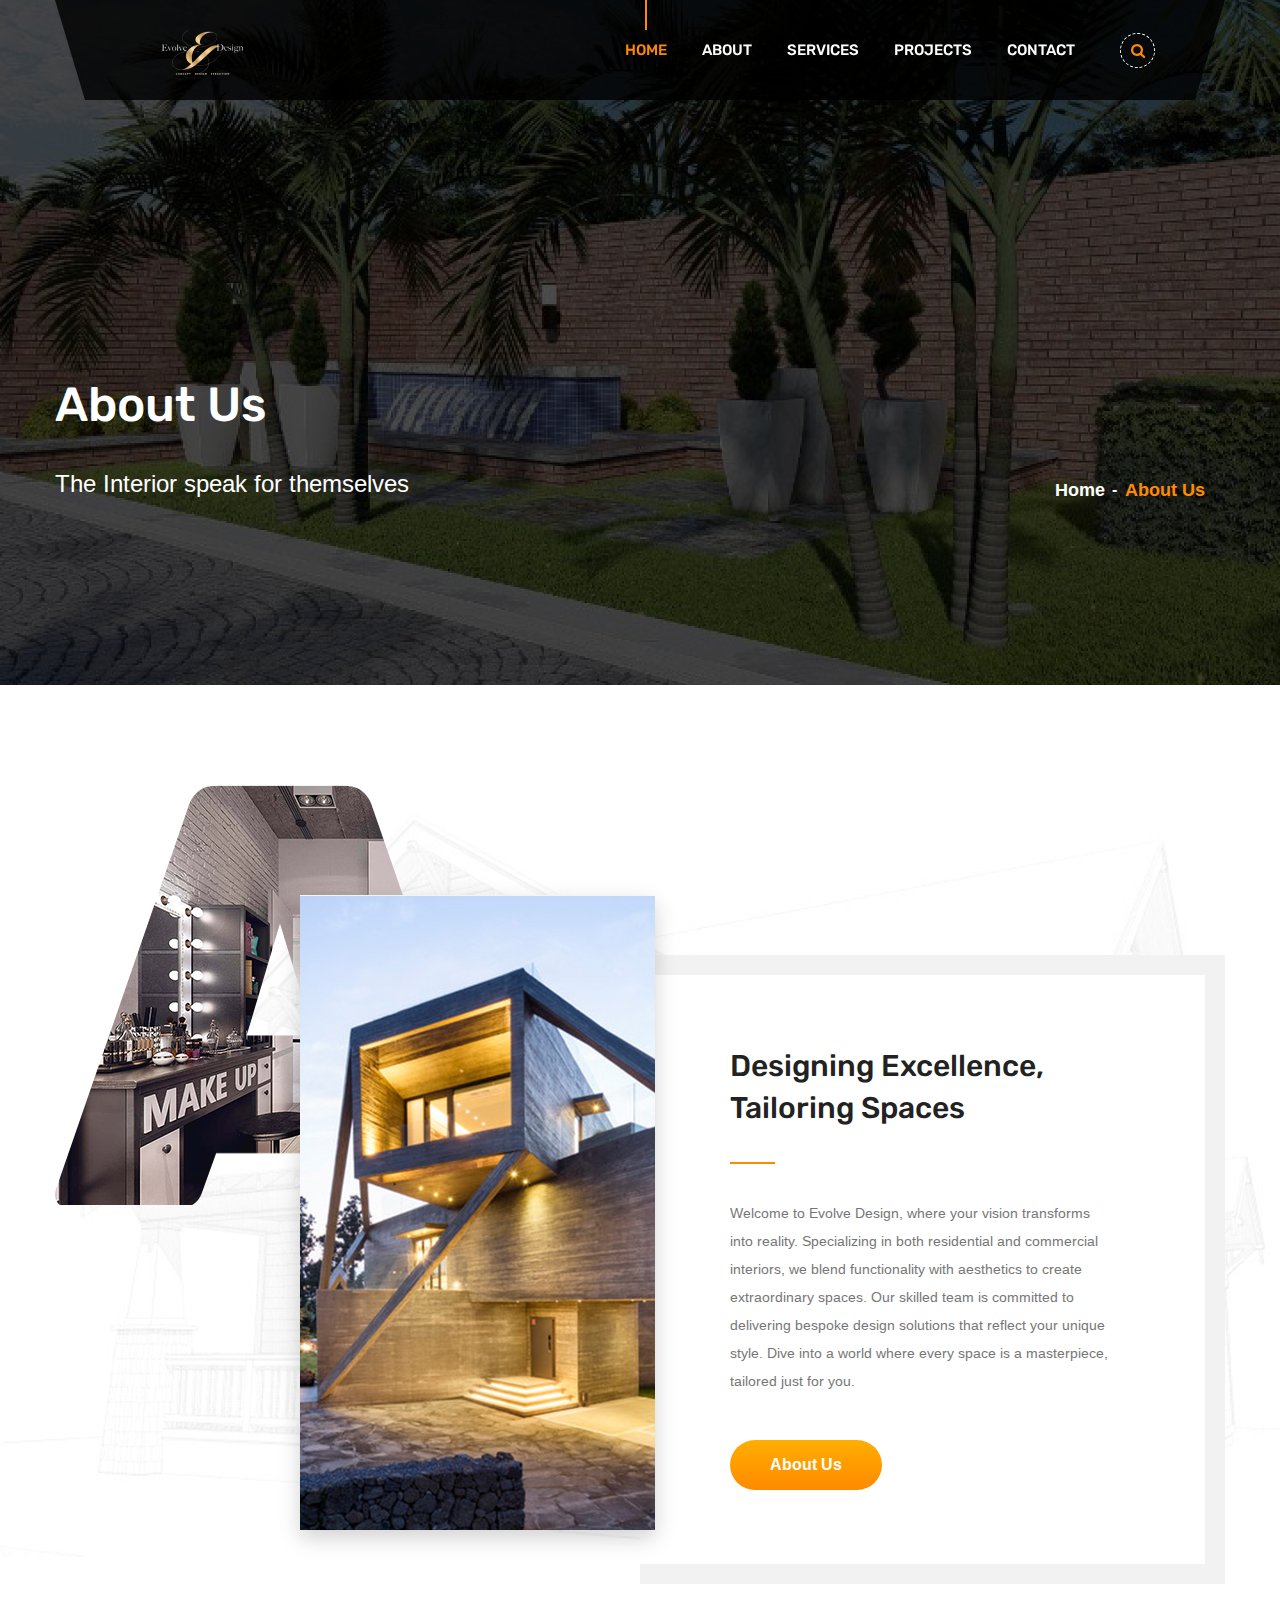
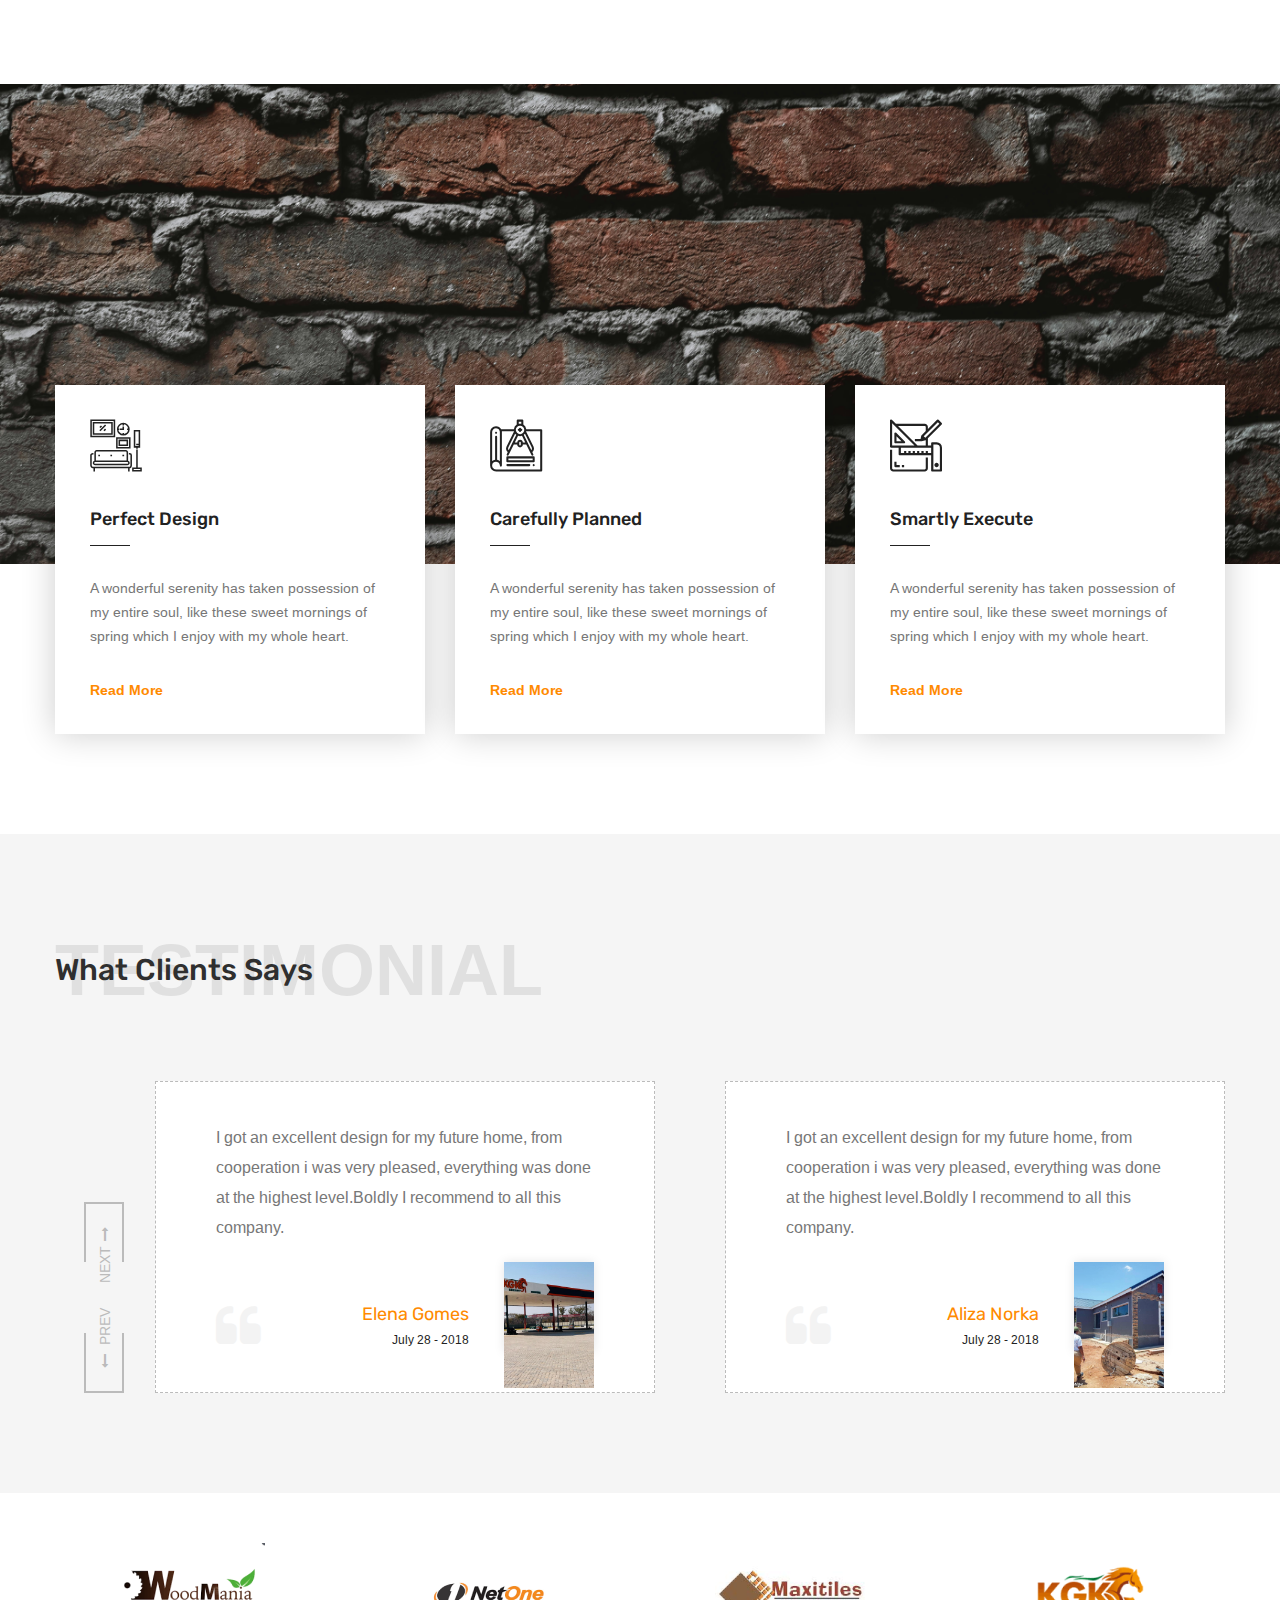
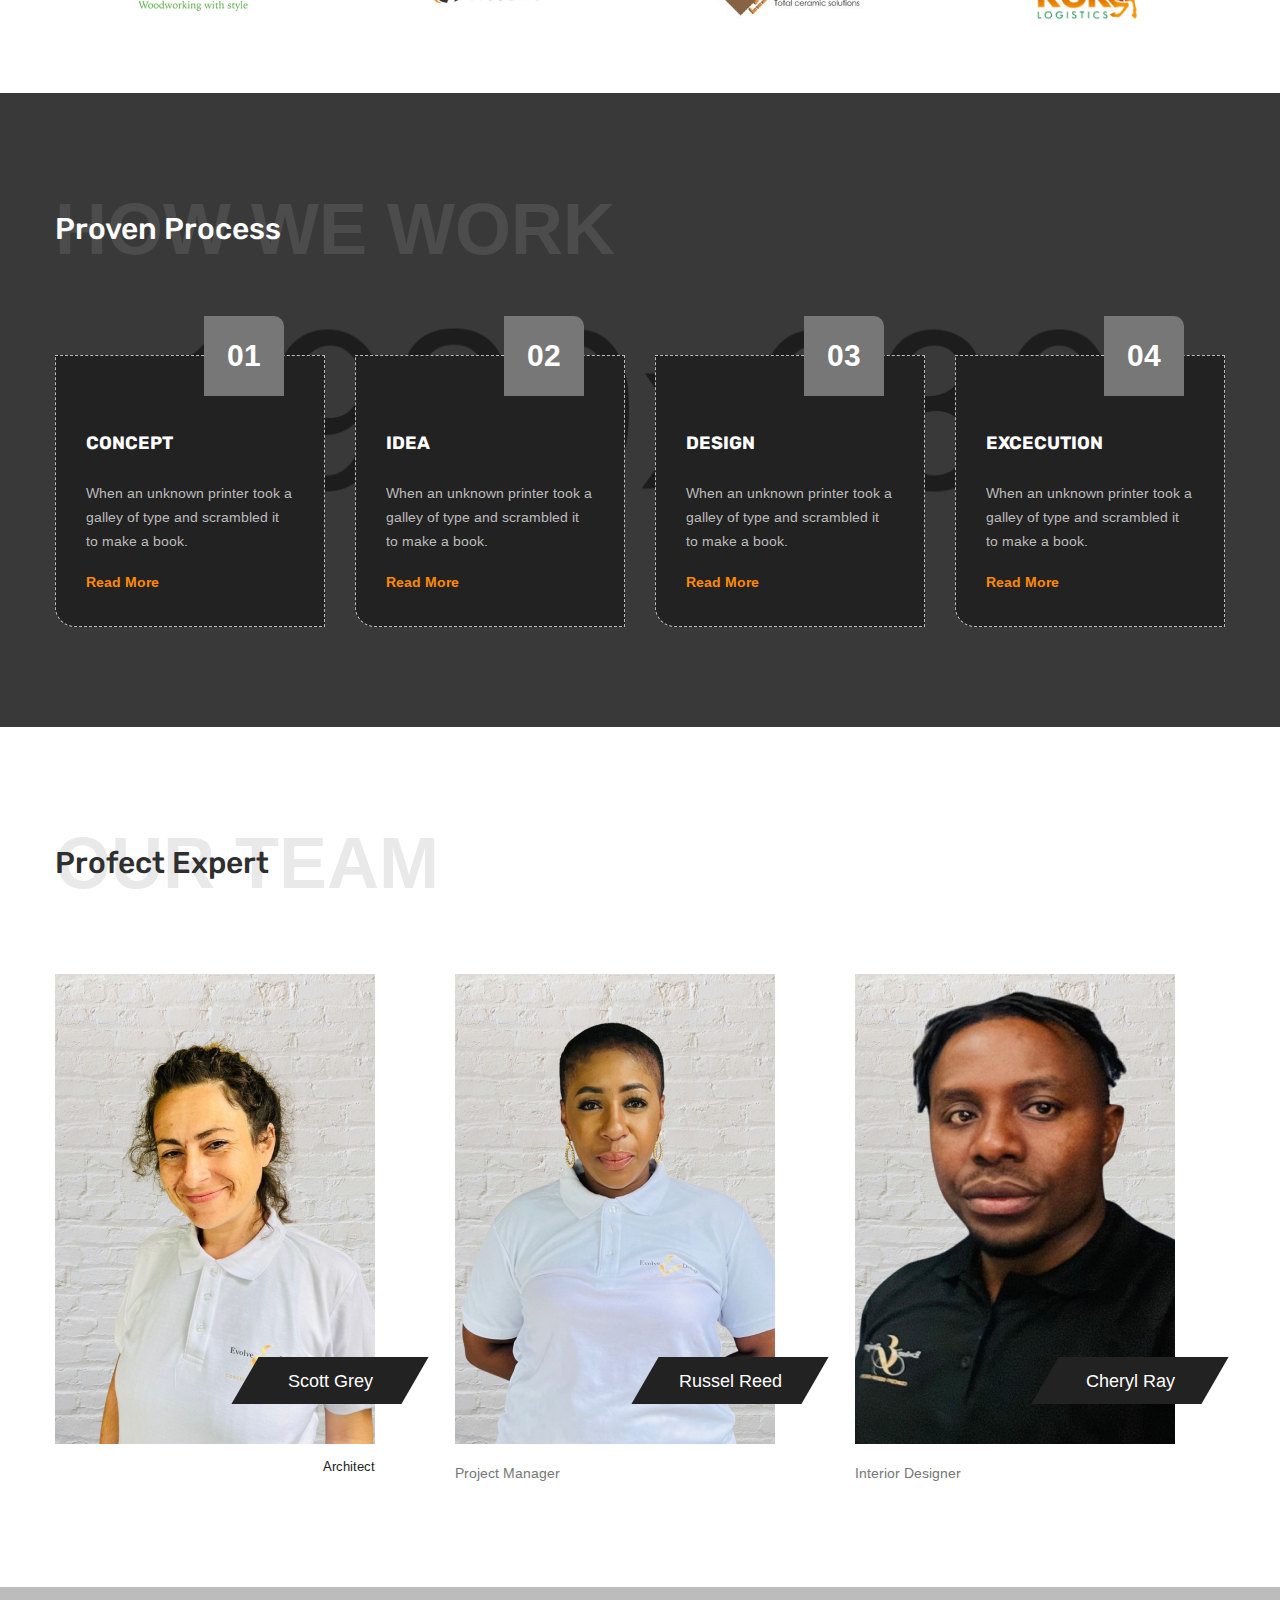
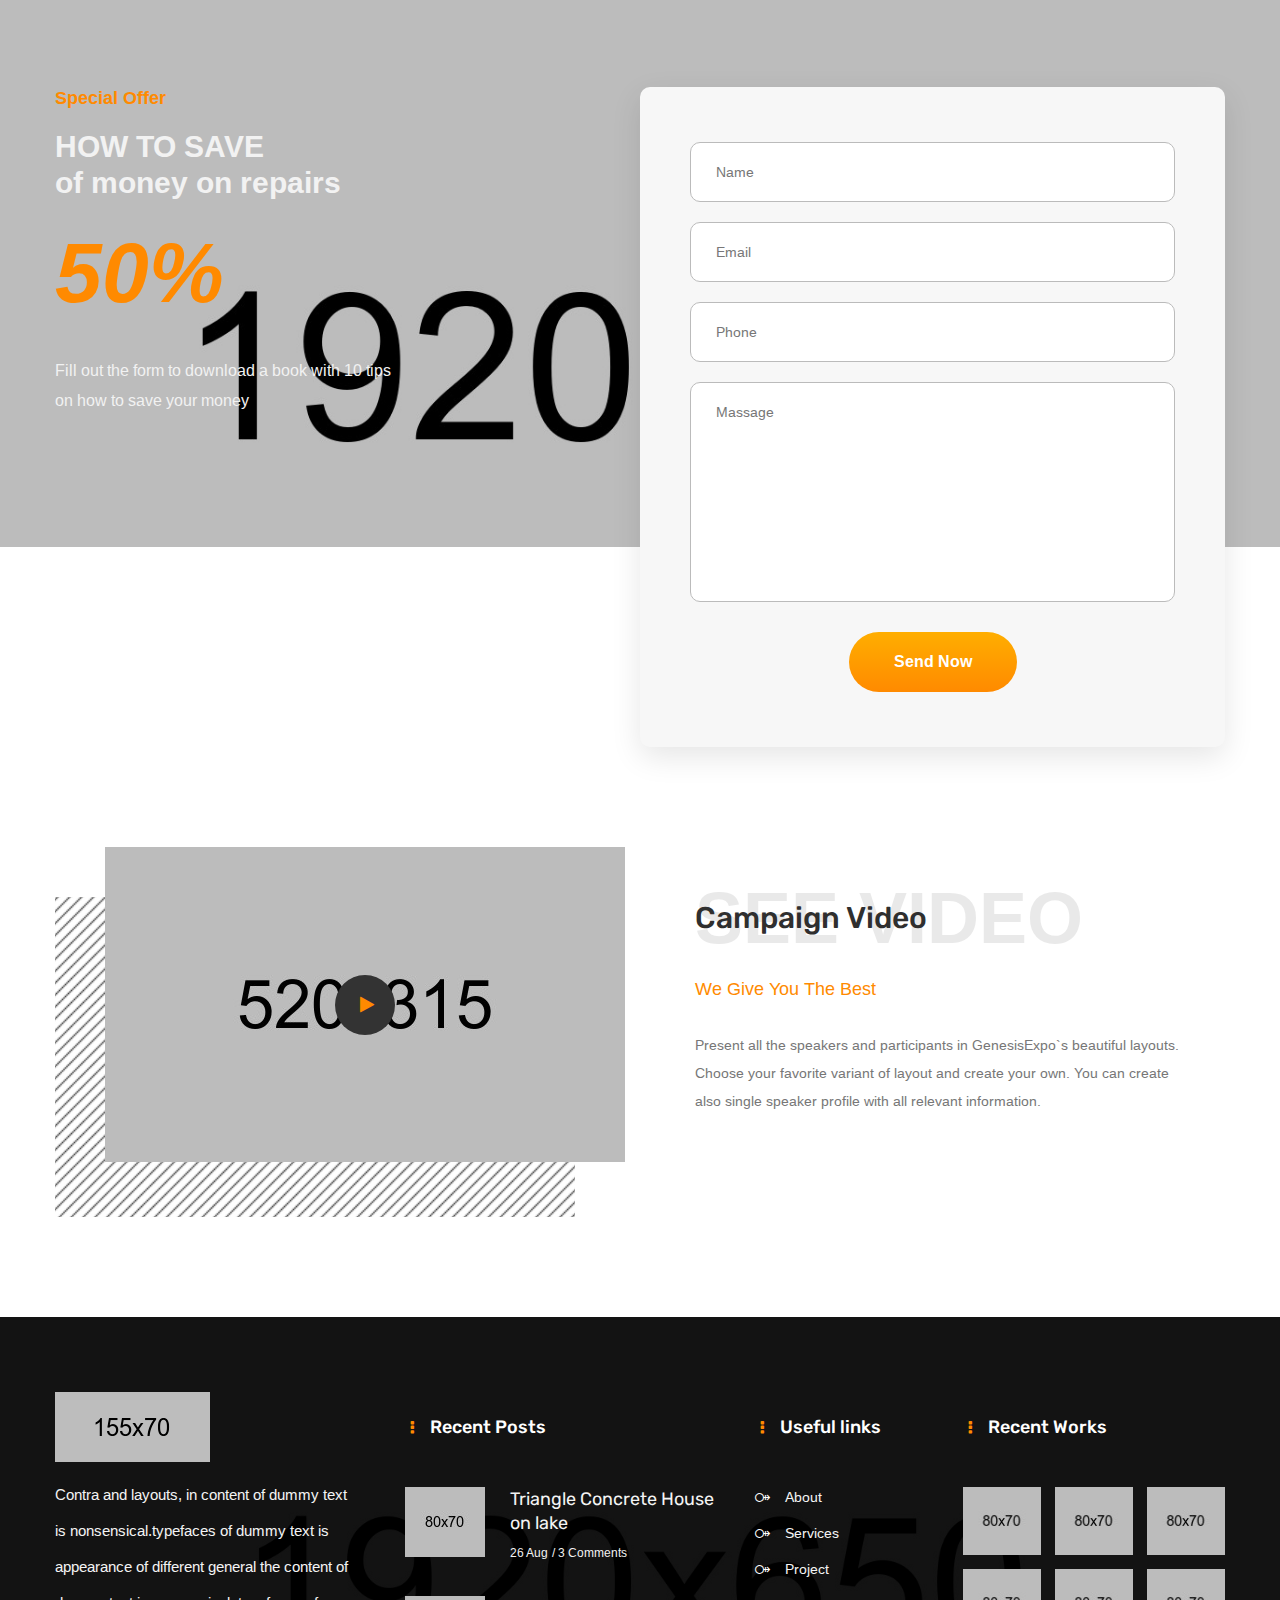
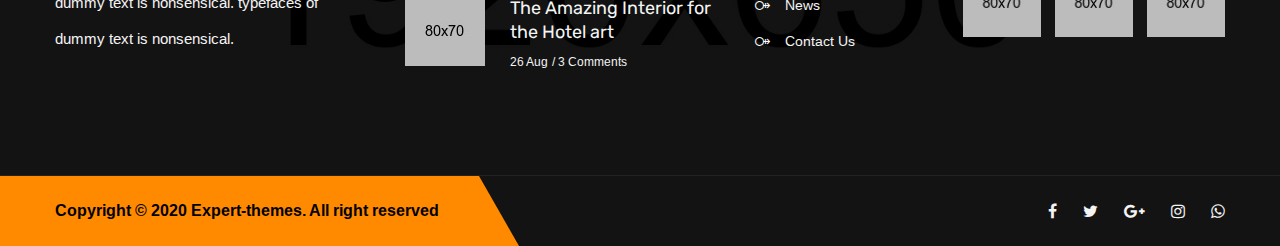
==== commit 8a5293e8: "Publish" ====
--- a/about.html
+++ b/about.html
@@ -2,7 +2,7 @@
 <html lang="en">
 <head>
 <meta charset="utf-8">
-<title>Contra - Interior Creator HTML Template | About Us</title>
+<title>Evolve Design Studio | Home </title>
 <!-- Stylesheets -->
 <link href="css/bootstrap.css" rel="stylesheet">
 <link href="css/style.css" rel="stylesheet">
@@ -20,33 +20,23 @@
 <!--[if lt IE 9]><script src="js/respond.js"></script><![endif]-->
 </head>
 
+
 <body>
 
 <div class="page-wrapper">
     <!-- Preloader -->
     <div class="preloader"></div>
 
-        <!-- Main Header-->
-    <header class="main-header header-style-four">
-        <div class="header-top">
-            <div class="auto-container clearfix">
-                <div class="top-right">
-                    <ul class="contact-info">
-                        <li><span>PHONE :</span> (+84) 867-557-243</li>
-                        <li><span>EMAIL :</span> <a href="#">Support@yourdomain.com</a></li>
-                    </ul>
-                </div>
-            </div>
-        </div>
-
-        <div class="header-lower">
-            <div class="auto-container">
+    <!-- Main Header-->
+    <header class="main-header header-style-one">
+        <div class="auto-container">
+            <div class="header-lower">
                 <div class="main-box clearfix">
                     <div class="logo-box">
                         <div class="logo"><a href="index.html"><img src="images/logo-2.png" alt="" title=""></a></div>
                     </div>
 
-                    <div class="nav-outer">
+                    <div class="nav-outer clearfix">
                         <!-- Main Menu -->
                         <nav class="main-menu navbar-expand-md ">
                             <div class="navbar-header">
@@ -58,28 +48,12 @@
 
                             <div class="collapse navbar-collapse clearfix" id="navbarSupportedContent">
                                 <ul class="navigation clearfix">
-                                    <li class="dropdown"><a href="#">Home</a>
-                                        <ul>
-                                            <li class="dropdown"><a href="#">Header Styles</a>
-                                                <ul>
-                                                    <li><a href="index.html">Header Style One</a></li>
-                                                    <li><a href="index-2.html">Header Style Two</a></li>
-                                                    <li><a href="index-3.html">Header Style Three</a></li>
-                                                    <li><a href="index-4.html">Header Style Four</a></li>
-                                                    <li><a href="index-5.html">Header Style Five</a></li>
-                                                    <li><a href="index-6.html">Header Style Six</a></li>
-                                                    <li><a href="about.html">Header Style Seven</a></li>
-                                                </ul>
-                                            </li>
-                                            <li><a href="index.html">Home page 01</a></li>
-                                            <li><a href="index-2.html">Home page 02</a></li>
-                                            <li><a href="index-3.html">Home page 03</a></li>
-                                            <li><a href="index-4.html">Home page 04</a></li>
-                                            <li><a href="index-5.html">Home page 05</a></li>
-                                            <li><a href="index-6.html">Home page 06</a></li>
+                                    <li class="current dropdown"><a href="#">Home</a>
+                                        <ul>                                            
+                                            <li><a href="index.html">Home</a></li>
                                         </ul>
                                     </li>
-                                    <li class="current dropdown"><a href="#">About</a>
+                                    <li class="dropdown"><a href="#">About</a>
                                         <ul>
                                             <li><a href="about.html">About Us</a></li>
                                             <li><a href="faq.html">FAQ's</a></li>
@@ -101,74 +75,11 @@
                                     <li class="dropdown"><a href="#">Projects</a>
                                         <ul>
                                             <li><a href="projects.html">Projects</a></li>
-                                            <li><a href="project-detail.html">Project Detail</a></li>
-                                        </ul>
-                                    </li>
-                                    <li class="dropdown"><a href="#">Blog</a>
-                                        <ul>
-                                            <li><a href="blog.html">Blog</a></li>
-                                            <li><a href="blog-classic.html">Blog Classic</a></li>
-                                            <li><a href="blog-detail.html">Blog Detail 01</a></li>
-                                            <li><a href="blog-detail-2.html">Blog Detail 02</a></li>
-                                            <li><a href="error-page.html">Error Page</a></li>
-                                        </ul>
-                                    </li>
-                                    <li class="dropdown"><a href="#">Shop</a>
-                                        <ul>
-                                            <li><a href="shop.html">Shop</a></li>
-                                            <li><a href="shop-single.html">Product Details</a></li>
-                                            <li><a href="shoping-cart.html">Cart Page</a></li>
-                                            <li><a href="checkout.html">Checkout Page</a></li>
-                                            <li><a href="login.html">Registration Page</a></li>
+                                            <li><a href="project-detail.html">Project Details</a></li>
                                         </ul>
                                     </li>
                                     <li><a href="contact.html">Contact</a></li>
-                                    <li class="dropdown has-mega-menu"><a href="#">Pages</a>
-                                        <div class="mega-menu">
-                                            <div class="mega-menu-bar row clearfix">
-                                                <div class="column col-lg-3 col-md-3 col-sm-12">
-                                                    <h3>About</h3>
-                                                    <ul>
-                                                        <li><a href="about.html">About Us</a></li>
-                                                        <li><a href="faq.html">FAQ's</a></li>
-                                                        <li><a href="team.html">Our Team</a></li>
-                                                        <li><a href="coming-soon.html">Coming Soon</a></li>
-                                                        <li><a href="login.html">Login</a></li>
-                                                    </ul>
-                                                </div>
-                                                <div class="column col-lg-3 col-md-3 col-sm-12">
-                                                    <h3>Services</h3>
-                                                    <ul>
-                                                        <li><a href="services.html">All Services</a></li>
-                                                        <li><a href="service-detail.html">Commercial Design</a></li>
-                                                        <li><a href="service-detail.html">Landescape Design</a></li>
-                                                        <li><a href="service-detail.html">Complete Interior</a></li>
-                                                        <li><a href="service-detail.html">Service Detail</a></li>
-                                                    </ul>
-                                                </div>
-                                                <div class="column col-lg-3 col-md-3 col-sm-12">
-                                                    <h3>Projects</h3>
-                                                    <ul>
-                                                        <li><a href="projects.html">Projects</a></li>
-                                                        <li><a href="projects.html">Commercial Projects</a></li>
-                                                        <li><a href="projects.html">Landescape Projects</a></li>
-                                                        <li><a href="project-detail.html">Project Detail</a></li>
-                                                        <li><a href="contact.html">Contact</a></li>
-                                                    </ul>
-                                                </div>
-                                                <div class="column col-lg-3 col-md-3 col-sm-12">
-                                                    <h3>Blog</h3>
-                                                    <ul>
-                                                        <li><a href="blog.html">Blog Grid</a></li>
-                                                        <li><a href="blog-classic.html">Blog Classic</a></li>
-                                                        <li><a href="blog-detail.html">Blog Detail 01</a></li>
-                                                        <li><a href="blog-detail-2.html">Blog Detail 01</a></li>
-                                                        <li><a href="error-page.html">Error Page</a></li>
-                                                    </ul>
-                                                </div>
-                                            </div>
-                                        </div>
-                                    </li>
+                                    
                                 </ul>
                             </div>
                         </nav><!-- Main Menu End-->
@@ -240,9 +151,9 @@
                     <div class="inner-column wow fadeInLeft">
                         <div class="content-box">
                             <div class="title">
-                                <h2>Any  Complexity <br>For Any Cat</h2>
-                            </div>
-                            <div class="text">Our company has many years experience and specializes in manufacturing, salling, serviceing and repairing cardan shafts (cardans) for various vehicles, technological equipment, tractor, special machinery and agricultural machinery of verious domestic and foreign manufacturers.</div>
+                                <h2>Designing Excellence, <br>Tailoring Spaces</h2>
+                            </div>
+                            <div class="text">Welcome to Evolve Design, where your vision transforms into reality. Specializing in both residential and commercial interiors, we blend functionality with aesthetics to create extraordinary spaces. Our skilled team is committed to delivering bespoke design solutions that reflect your unique style. Dive into a world where every space is a masterpiece, tailored just for you.</div>
                             <div class="link-box"><a href="about.html" class="theme-btn btn-style-one">About Us</a></div>
                         </div>
                     </div>
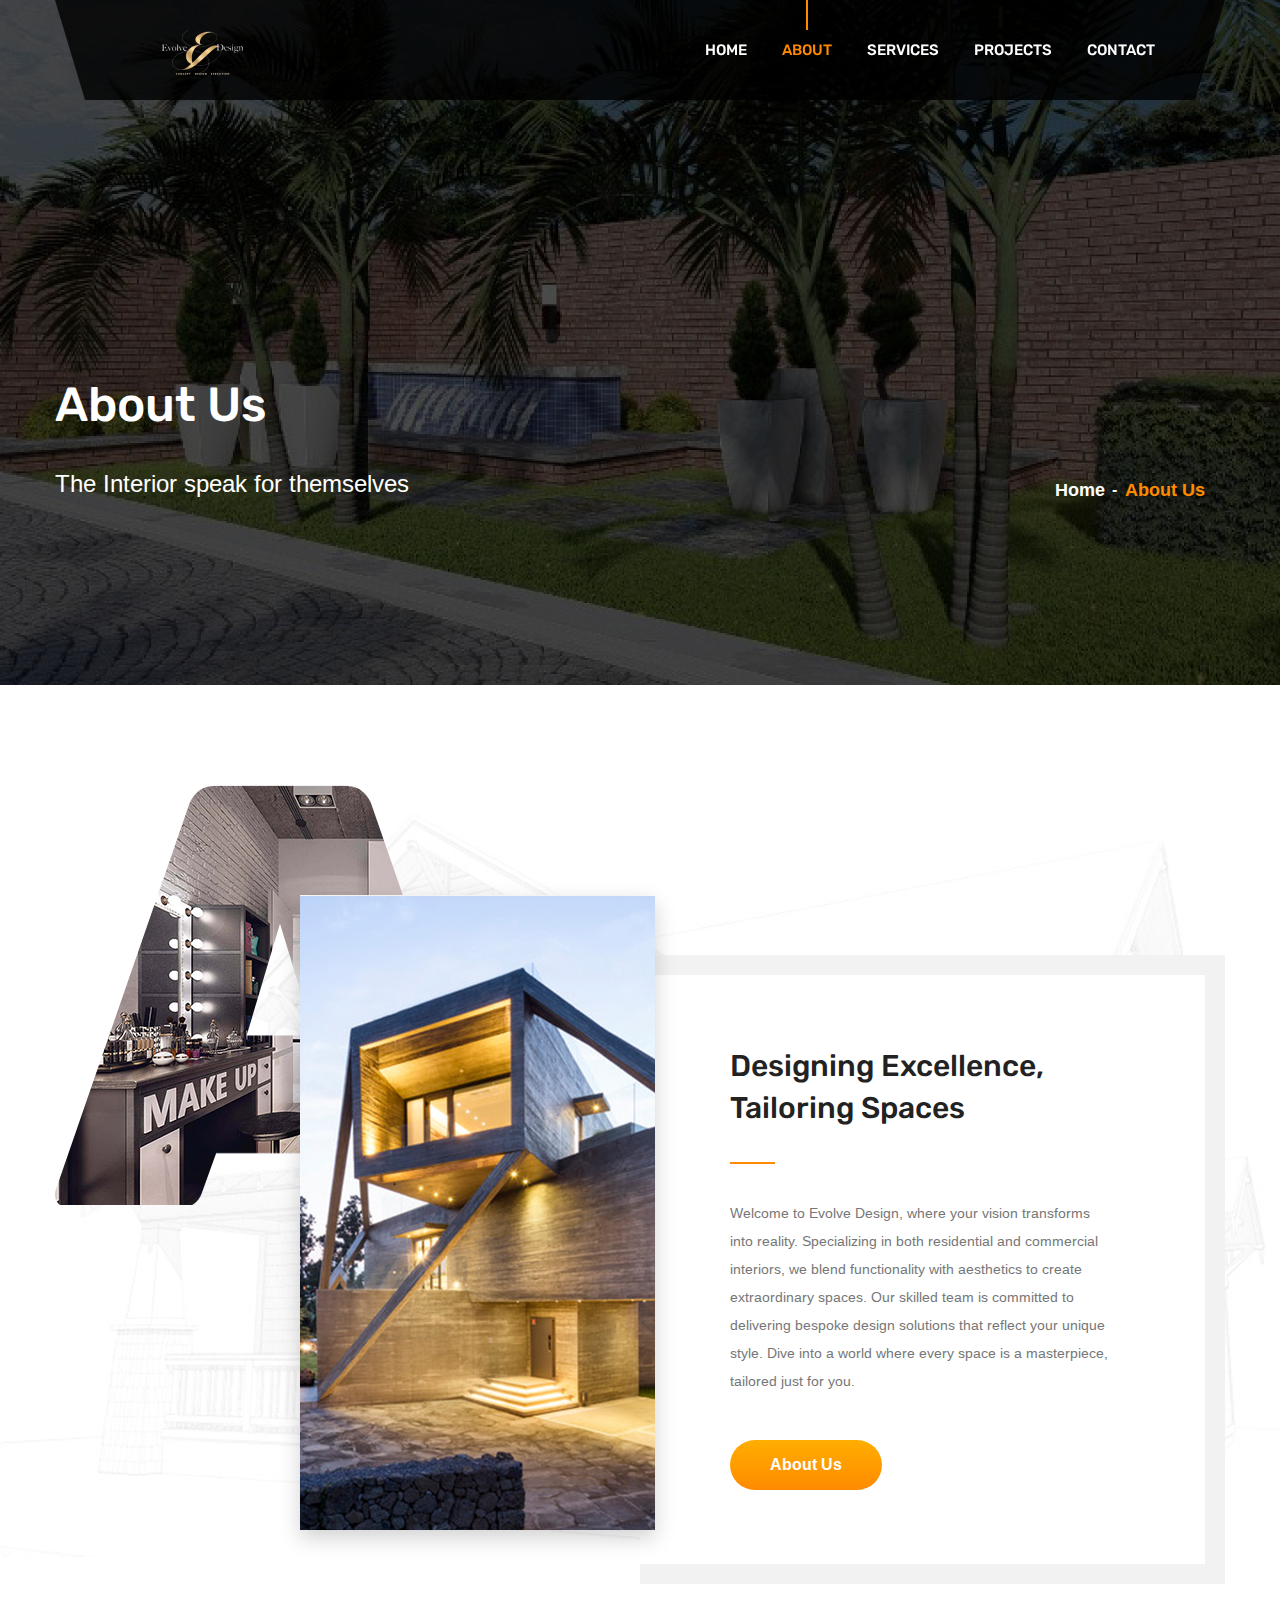
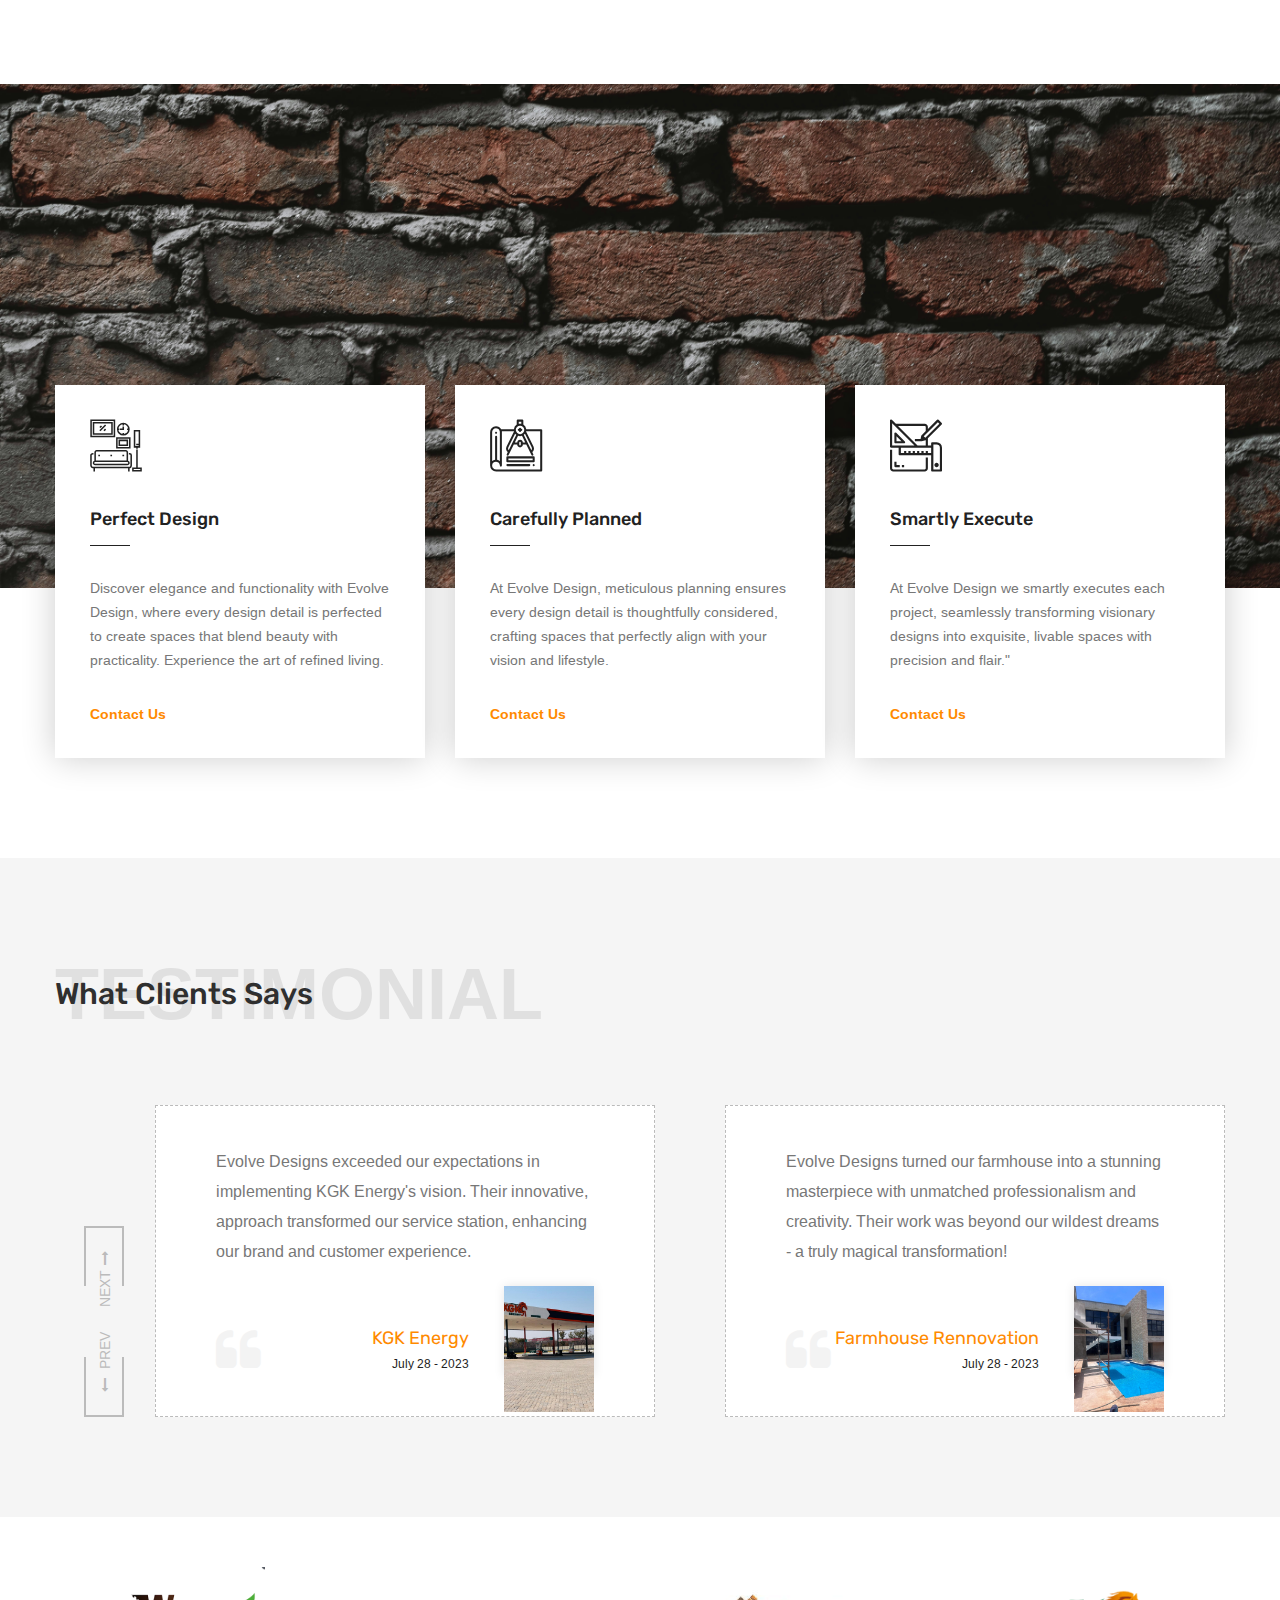
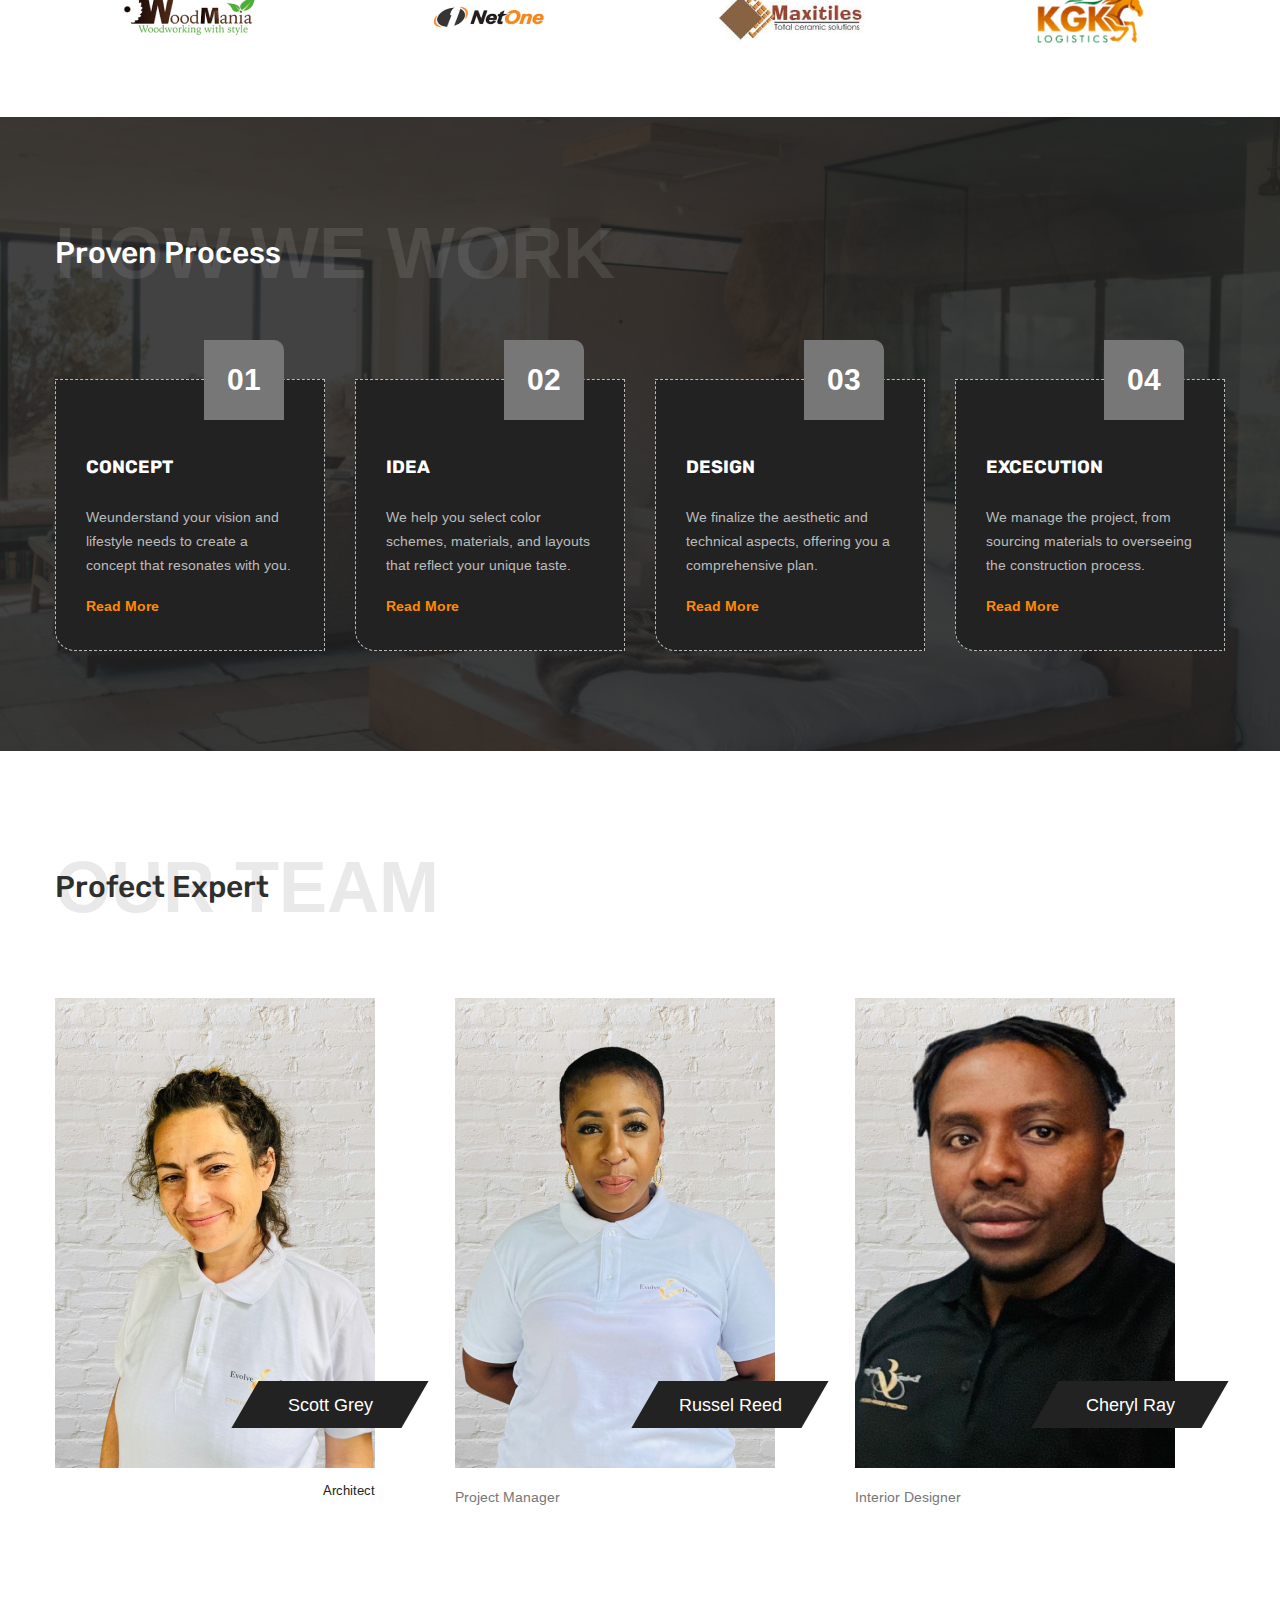
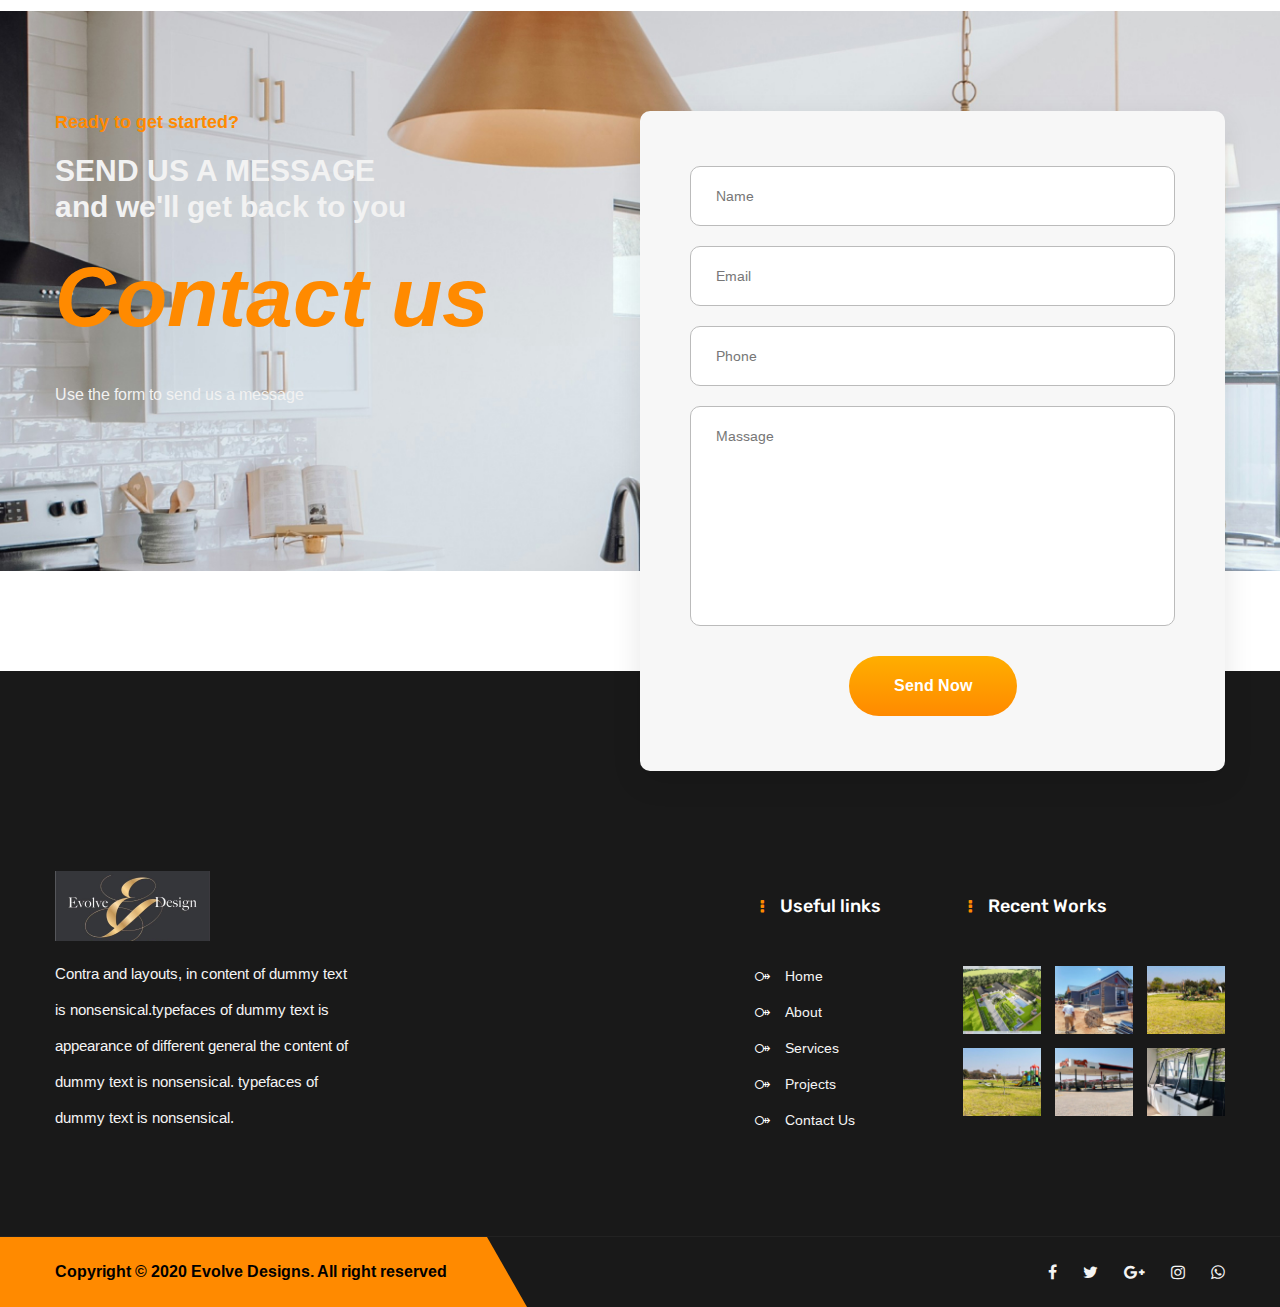
==== commit 592d4258: "Deploy" ====
--- a/about.html
+++ b/about.html
@@ -1,25 +1,24 @@
 <!DOCTYPE html>
 <html lang="en">
 <head>
-<meta charset="utf-8">
-<title>Evolve Design Studio | Home </title>
-<!-- Stylesheets -->
-<link href="css/bootstrap.css" rel="stylesheet">
-<link href="css/style.css" rel="stylesheet">
-<link href="css/responsive.css" rel="stylesheet">
-
-<!--Color Themes-->
-<link id="theme-color-file" href="css/color-themes/default-theme.css" rel="stylesheet">
-
-<link rel="shortcut icon" href="images/favicon.png" type="image/x-icon">
-<link rel="icon" href="images/favicon.png" type="image/x-icon">
-<!-- Responsive -->
-<meta http-equiv="X-UA-Compatible" content="IE=edge">
-<meta name="viewport" content="width=device-width, initial-scale=1.0, maximum-scale=1.0, user-scalable=0">
-<!--[if lt IE 9]><script src="https://cdnjs.cloudflare.com/ajax/libs/html5shiv/3.7.3/html5shiv.js"></script><![endif]-->
-<!--[if lt IE 9]><script src="js/respond.js"></script><![endif]-->
-</head>
-
+    <meta charset="utf-8">
+    <title>Evolve Design Studio | About Us </title>
+    <!-- Stylesheets -->
+    <link href="css/bootstrap.css" rel="stylesheet">
+    <link href="css/style.css" rel="stylesheet">
+    <link href="css/responsive.css" rel="stylesheet">
+    
+    <!--Color Themes-->
+    <link href="css/color-themes/default-theme.css" id="theme-color-file" rel="stylesheet">
+    
+    <link href="images/favicon.png" rel="shortcut icon" type="image/x-icon">
+    <link href="images/favicon.png" rel="icon" type="image/x-icon">
+    <!-- Responsive -->
+    <meta content="IE=edge" http-equiv="X-UA-Compatible">
+    <meta content="width=device-width, initial-scale=1.0, maximum-scale=1.0, user-scalable=0" name="viewport">
+    <!--[if lt IE 9]><script src="https://cdnjs.cloudflare.com/ajax/libs/html5shiv/3.7.3/html5shiv.js"></script><![endif]-->
+    <!--[if lt IE 9]><script src="js/respond.js"></script><![endif]-->
+    </head>
 
 <body>
 
@@ -33,7 +32,7 @@
             <div class="header-lower">
                 <div class="main-box clearfix">
                     <div class="logo-box">
-                        <div class="logo"><a href="index.html"><img src="images/logo-2.png" alt="" title=""></a></div>
+                        <div class="logo"><a href="index.html"><img alt="" src="images/logo-2.png" title=""></a></div>
                     </div>
 
                     <div class="nav-outer clearfix">
@@ -41,41 +40,36 @@
                         <nav class="main-menu navbar-expand-md ">
                             <div class="navbar-header">
                                 <!-- Toggle Button -->
-                                <button class="navbar-toggler" type="button" data-toggle="collapse" data-target="#navbarSupportedContent" aria-controls="navbarSupportedContent" aria-expanded="false" aria-label="Toggle navigation">
+                                <button aria-controls="navbarSupportedContent" aria-expanded="false" aria-label="Toggle navigation" class="navbar-toggler" data-target="#navbarSupportedContent" data-toggle="collapse" type="button">
                                     <span class="icon flaticon-menu-button"></span>
                                 </button>
                             </div>
 
                             <div class="collapse navbar-collapse clearfix" id="navbarSupportedContent">
                                 <ul class="navigation clearfix">
-                                    <li class="current dropdown"><a href="#">Home</a>
+                                    <li class="dropdown"><a href="#">Home</a>
                                         <ul>                                            
                                             <li><a href="index.html">Home</a></li>
                                         </ul>
                                     </li>
-                                    <li class="dropdown"><a href="#">About</a>
+                                    <li class="current dropdown"><a href="#">About</a>
                                         <ul>
                                             <li><a href="about.html">About Us</a></li>
                                             <li><a href="faq.html">FAQ's</a></li>
                                             <li><a href="team.html">Our Team</a></li>
-                                            <li><a href="coming-soon.html">Coming Soon</a></li>
+                                          
                                         </ul>
                                     </li>
                                     <li class="dropdown"><a href="#">Services</a>
                                         <ul>
                                             <li><a href="services.html">All Services</a></li>
-                                            <li><a href="service-detail.html">Commercial Design</a></li>
-                                            <li><a href="service-detail.html">Landescape Design</a></li>
-                                            <li><a href="service-detail.html">Interior Design</a></li>
-                                            <li><a href="service-detail.html">Complete Interior</a></li>
-                                            <li><a href="service-detail.html">House Interior</a></li>
-                                            <li><a href="service-detail.html">Service Detail</a></li>
+                                            
                                         </ul>
                                     </li>
                                     <li class="dropdown"><a href="#">Projects</a>
                                         <ul>
                                             <li><a href="projects.html">Projects</a></li>
-                                            <li><a href="project-detail.html">Project Details</a></li>
+                                            
                                         </ul>
                                     </li>
                                     <li><a href="contact.html">Contact</a></li>
@@ -84,27 +78,7 @@
                             </div>
                         </nav><!-- Main Menu End-->
 
-                        <!-- Outer Box-->
-                        <div class="outer-box">
-                            <!--Search Box-->
-                            <div class="search-box-outer">
-                                <div class="dropdown">
-                                    <button class="search-box-btn dropdown-toggle" type="button" id="dropdownMenu3" data-toggle="dropdown" aria-haspopup="true" aria-expanded="false"><span class="fa fa-search"></span></button>
-                                    <ul class="dropdown-menu pull-right search-panel" aria-labelledby="dropdownMenu3">
-                                        <li class="panel-outer">
-                                            <div class="form-container">
-                                                <form method="post" action="blog.html">
-                                                    <div class="form-group">
-                                                        <input type="search" name="field-name" value="" placeholder="Search Here" required>
-                                                        <button type="submit" class="search-btn"><span class="fa fa-search"></span></button>
-                                                    </div>
-                                                </form>
-                                            </div>
-                                        </li>
-                                    </ul>
-                                </div>
-                            </div>
-                        </div>
+                        
                     </div>
                 </div>
             </div>
@@ -173,7 +147,7 @@
                         <!--Column-->
                         <div class="counter-column col-lg-3 col-md-6 col-sm-12 wow fadeInUp">
                             <div class="count-box">
-                                <div class="count"><span class="count-text" data-speed="5000" data-stop="14">0</span></div>
+                                <div class="count"><span class="count-text" data-speed="5000" data-stop="8">0</span></div>
                                 <h4 class="counter-title">Years of <br>Experience</h4>
                             </div>
                         </div>
@@ -181,24 +155,26 @@
                         <!--Column-->
                         <div class="counter-column col-lg-3 col-md-6 col-sm-12 wow fadeInUp" data-wow-delay="400ms">
                             <div class="count-box">
-                                <div class="count"><span class="count-text" data-speed="5000" data-stop="237">0</span></div>
-                                <h4 class="counter-title">Project <br>Taken</h4>
-                            </div>
-                        </div>
-
-                        <!--Column-->
-                        <div class="counter-column col-lg-3 col-md-6 col-sm-12 wow fadeInUp" data-wow-delay="800ms">
-                            <div class="count-box">
-                                <div class="count"><span class="count-text" data-speed="5000" data-stop="11">0</span>K</div>
-                                <h4 class="counter-title">Twitter <br> Follower</h4>
-                            </div>
-                        </div>
+                                <div class="count"><span class="count-text" data-speed="5000" data-stop="40">0</span></div>
+                                <h4 class="counter-title">Projects <br>Taken</h4>
+                            </div>
+                        </div>
+
+                        
 
                         <!--Column-->
                         <div class="counter-column col-lg-3 col-md-6 col-sm-12 wow fadeInUp" data-wow-delay="1200ms">
                             <div class="count-box">
-                                <div class="count"><span class="count-text" data-speed="5000" data-stop="12">0</span></div>
-                                <h4 class="counter-title">Awards<br>won</h4>
+                                <div class="count"><span class="count-text" data-speed="2000" data-stop="3">0</span></div>
+                                <h4 class="counter-title">Awards<br>leading designer</h4>
+                            </div>
+                        </div>
+                        
+                        <!--Column-->
+                        <div class="counter-column col-lg-3 col-md-6 col-sm-12 wow fadeInUp" data-wow-delay="1200ms">
+                            <div class="count-box">
+                                <div class="count"><span class="count-text" data-speed="2000" data-stop="1">0</span></div>
+                                <h4 class="counter-title">Features<br> Sunday Mail</h4>
                             </div>
                         </div>
                     </div>
@@ -212,8 +188,8 @@
                             <div class="inner-box">
                                 <div class="icon-box"><span class="icon flaticon-decorating"></span></div>
                                 <h3><a href="service-detail.html">Perfect Design</a></h3>
-                                <div class="text">A wonderful serenity has taken possession of my entire soul, like these sweet mornings of spring which I enjoy with my whole heart.</div>
-                                <div class="link-box"><a href="service-detail.html">Read More</a></div>
+                                <div class="text">Discover elegance and functionality with Evolve Design, where every design detail is perfected to create spaces that blend beauty with practicality. Experience the art of refined living.</div>
+                                <div class="link-box"><a href="service-detail.html">Contact Us</a></div>
                             </div>
                         </div>
 
@@ -222,8 +198,8 @@
                             <div class="inner-box">
                                 <div class="icon-box"><span class="icon flaticon-plan"></span></div>
                                 <h3><a href="service-detail.html">Carefully Planned</a></h3>
-                                <div class="text">A wonderful serenity has taken possession of my entire soul, like these sweet mornings of spring which I enjoy with my whole heart.</div>
-                                <div class="link-box"><a href="service-detail.html">Read More</a></div>
+                                <div class="text">At Evolve Design, meticulous planning ensures every design detail is thoughtfully considered, crafting spaces that perfectly align with your vision and lifestyle.</div>
+                                <div class="link-box"><a href="service-detail.html">Contact Us</a></div>
                             </div>
                         </div>
 
@@ -232,8 +208,8 @@
                             <div class="inner-box">
                                 <div class="icon-box"><span class="icon flaticon-sketch-3"></span></div>
                                 <h3><a href="service-detail.html">Smartly Execute</a></h3>
-                                <div class="text">A wonderful serenity has taken possession of my entire soul, like these sweet mornings of spring which I enjoy with my whole heart.</div>
-                                <div class="link-box"><a href="service-detail.html">Read More</a></div>
+                                <div class="text">At Evolve Design we smartly executes each project, seamlessly transforming visionary designs into exquisite, livable spaces with precision and flair."</div>
+                                <div class="link-box"><a href="service-detail.html">Contact Us</a></div>
                             </div>
                         </div>
                     </div>
@@ -252,14 +228,38 @@
             </div>
 
             <div class="testimonial-carousel-two owl-carousel owl-theme">
+                 <!-- Testimonial block two -->
+                 <div class="testimonial-block-two">
+                    <div class="inner-box">
+                        <div class="text">Evolve Designs exceeded our expectations in implementing KGK Energy's vision. Their innovative, approach transformed our service station, enhancing our brand and customer experience. </div>
+                        <div class="info-box">
+                            <div class="thumb"><img src="images/resource/thumb-2.jpg" alt=""></div>
+                            <h5 class="name">KGK Energy</h5>
+                            <span class="date">July 28 - 2023</span>
+                        </div>
+                    </div>
+                </div>
+
                 <!-- Testimonial block two -->
                 <div class="testimonial-block-two">
                     <div class="inner-box">
-                        <div class="text">I got an excellent design for my future home, from cooperation i was very pleased, everything was done at the highest level.Boldly I recommend to all this company.</div>
+                        <div class="text">Evolve Designs turned our farmhouse into a stunning masterpiece with unmatched professionalism and creativity. Their work was beyond our wildest dreams - a truly magical transformation!</div>
+                        <div class="info-box">
+                            <div class="thumb"><img src="images/resource/thumb-1.jpg" alt=""></div>
+                            <h5 class="name">Farmhouse Rennovation</h5>
+                            <span class="date">July 28 - 2023</span>
+                        </div>
+                    </div>
+                </div>
+
+                 <!-- Testimonial block two -->
+                 <div class="testimonial-block-two">
+                    <div class="inner-box">
+                        <div class="text">Evolve Designs exceeded our expectations in implementing KGK Energy's vision. Their innovative, approach transformed our service station, enhancing our brand and customer experience. </div>
                         <div class="info-box">
                             <div class="thumb"><img src="images/resource/thumb-2.jpg" alt=""></div>
-                            <h5 class="name">Elena Gomes</h5>
-                            <span class="date">July 28 - 2018</span>
+                            <h5 class="name">KGK Energy</h5>
+                            <span class="date">July 28 - 2023</span>
                         </div>
                     </div>
                 </div>
@@ -267,38 +267,16 @@
                 <!-- Testimonial block two -->
                 <div class="testimonial-block-two">
                     <div class="inner-box">
-                        <div class="text">I got an excellent design for my future home, from cooperation i was very pleased, everything was done at the highest level.Boldly I recommend to all this company.</div>
+                        <div class="text">Evolve Designs turned our farmhouse into a stunning masterpiece with unmatched professionalism and creativity. Their work was beyond our wildest dreams - a truly magical transformation!</div>
                         <div class="info-box">
-                            <div class="thumb"><img src="images/resource/thumb-3.jpg" alt=""></div>
-                            <h5 class="name">Aliza Norka</h5>
-                            <span class="date">July 28 - 2018</span>
-                        </div>
-                    </div>
-                </div>
-
-                <!-- Testimonial block two -->
-                <div class="testimonial-block-two">
-                    <div class="inner-box">
-                        <div class="text">I got an excellent design for my future home, from cooperation i was very pleased, everything was done at the highest level.Boldly I recommend to all this company.</div>
-                        <div class="info-box">
-                            <div class="thumb"><img src="images/resource/thumb-2.jpg" alt=""></div>
-                            <h5 class="name">Elena Gomes</h5>
-                            <span class="date">July 28 - 2018</span>
-                        </div>
-                    </div>
-                </div>
-
-                <!-- Testimonial block two -->
-                <div class="testimonial-block-two">
-                    <div class="inner-box">
-                        <div class="text">I got an excellent design for my future home, from cooperation i was very pleased, everything was done at the highest level.Boldly I recommend to all this company.</div>
-                        <div class="info-box">
-                            <div class="thumb"><img src="images/resource/thumb-3.jpg" alt=""></div>
-                            <h5 class="name">Aliza Norka</h5>
-                            <span class="date">July 28 - 2018</span>
-                        </div>
-                    </div>
-                </div>
+                            <div class="thumb"><img src="images/resource/thumb-1.jpg" alt=""></div>
+                            <h5 class="name">Farmhouse Rennovation</h5>
+                            <span class="date">July 28 - 2023</span>
+                        </div>
+                    </div>
+                </div>
+
+                
             </div>
         </div>
     </section>
@@ -333,13 +311,13 @@
                 <span class="float-text">HOW WE WORK</span>
                 <h2>Proven Process</h2>
             </div>
-            <div class="row">
+            <div class="row" >
                 <!-- Process Block -->
                 <div class="process-block col-lg-3 col-md-6 col-sm-12">
                     <div class="inner-box">
                         <span class="count">01</span>
                         <h4><a href="service-detail.html">Concept</a></h4>
-                        <div class="text">When an unknown printer took a galley of type and scrambled it to make a book.</div>
+                        <div class="text">Weunderstand your vision and lifestyle needs to create a concept that resonates with you.</div>
                         <div class="link-box"><a href="service-detail.html">Read More</a></div>
                     </div>
                 </div>
@@ -349,7 +327,7 @@
                     <div class="inner-box">
                         <span class="count">02</span>
                         <h4><a href="service-detail.html">Idea</a></h4>
-                        <div class="text">When an unknown printer took a galley of type and scrambled it to make a book.</div>
+                        <div class="text">We help you select color schemes, materials, and layouts that reflect your unique taste.</div>
                         <div class="link-box"><a href="service-detail.html">Read More</a></div>
                     </div>
                 </div>
@@ -359,7 +337,7 @@
                     <div class="inner-box">
                         <span class="count">03</span>
                         <h4><a href="service-detail.html">Design</a></h4>
-                        <div class="text">When an unknown printer took a galley of type and scrambled it to make a book.</div>
+                        <div class="text">We finalize the aesthetic and technical aspects, offering you a comprehensive plan.</div>
                         <div class="link-box"><a href="service-detail.html">Read More</a></div>
                     </div>
                 </div>
@@ -369,7 +347,7 @@
                     <div class="inner-box">
                         <span class="count">04</span>
                         <h4><a href="service-detail.html">excecution</a></h4>
-                        <div class="text">When an unknown printer took a galley of type and scrambled it to make a book.</div>
+                        <div class="text">We manage the project, from sourcing materials to overseeing the construction process.</div>
                         <div class="link-box"><a href="service-detail.html">Read More</a></div>
                     </div>
                 </div>
@@ -452,10 +430,10 @@
             <div class="row">
                 <div class="content-column col-lg-6 col-md-12 col-sm-12">
                     <div class="inner-column">
-                        <span class="title">Special Offer</span>
-                        <h2><span>How to save </span> <br>of money on repairs</h2>
-                        <span class="discount">50%</span>
-                        <div class="text">Fill out the form to download a book with 10 tips<br> on how to save your money</div>
+                        <span class="title">Ready to get started?</span>
+                        <h2><span>Send us a message </span> <br>and we'll get back to you</h2>
+                        <span class="discount">Contact us</span>
+                        <div class="text">Use the form to send us a message<br></div>
                     </div>
                 </div>
 
@@ -463,7 +441,7 @@
                     <div class="inner-column">
                         <div class="discount-form">
                             <!--Comment Form-->
-                            <form method="post" action="blog.html">
+                            <form method="post" action="">
                                 <div class="row">
                                     <div class="col-lg-12 col-md-12 col-sm-12 form-group">
                                         <input type="text" name="username" placeholder="Name" required>
@@ -482,7 +460,7 @@
                                     </div>
 
                                     <div class="col-lg-12 col-md-12 col-sm-12 form-group text-center">
-                                        <button class="theme-btn btn-style-one" type="submit" name="submit-form">send Now</button>
+                                        <button class="theme-btn btn-style-one" type="submit" name="submit-form">Send Now</button>
                                     </div>
                                 </div>
                             </form>
@@ -494,40 +472,11 @@
     </section>
     <!--End Offer Section -->
 
-    <!-- Video Section -->
-    <section class="video-section style-two">
-        <div class="outer-box">
-            <div class="auto-container">
-                <div class="row">
-                    <div class="content-column col-lg-6 col-md-12 col-sm-12">
-                        <div class="inner-column">
-                            <div class="sec-title">
-                                <span class="float-text">See Video</span>
-                                <h2>Campaign Video</h2>
-                            </div>
-                            <span class="title">We Give You The Best</span>
-                            <div class="text">Present all the speakers and participants in GenesisExpo`s beautiful layouts. Choose your favorite variant of layout and create your own. You can create also single speaker profile with all relevant information.</div>
-                        </div>
-                    </div>
-
-                    <!-- Video Column -->
-                    <div class="video-column col-lg-6 col-md-12 col-sm-12">
-                        <div class="inner-column">
-                            <div class="video-box">
-                                 <figure class="image"><img src="images/resource/video-img.jpg" alt="">
-                                    <a href="https://www.youtube.com/watch?v=Fvae8nxzVz4" class="link" data-fancybox="gallery" data-caption=""><span class="icon fa fa-play"></span></a>
-                                </figure>
-                            </div>
-                        </div>
-                    </div>
-                </div>
-            </div>
-        </div>
-    </section>
-    <!--End Video Section -->
+   
 
     <!-- Main Footer -->
-    <footer class="main-footer alternate" style="background-image: url(images/background/5.jpg);">
+    <!-- <footer class="main-footer" style="background-image: url(images/background/5.jpg);"> -->
+    <footer class="main-footer" >
         <div class="auto-container">
             <!--Widgets Section-->
             <div class="widgets-section">
@@ -540,7 +489,7 @@
                                 <div class="footer-widget about-widget">
                                     <div class="footer-logo">
                                         <figure>
-                                            <a href="index.html"><img src="images/footer-logo.png" alt=""></a>
+                                            <a href="index.html"><img alt="" src="images/footer-logo.png"></a>
                                         </figure>
                                     </div>
                                     <div class="widget-content">
@@ -549,32 +498,7 @@
                                 </div>
                             </div>
 
-                            <!--Footer Column-->
-                            <div class="footer-column col-xl-6 col-lg-6 col-md-6 col-sm-12">
-                                <div class="footer-widget recent-posts">
-                                    <h2 class="widget-title">Recent Posts</h2>
-                                     <!--Footer Column-->
-                                    <div class="widget-content">
-                                        <div class="post">
-                                            <div class="thumb"><a href="blog-detail.html"><img src="images/resource/post-thumb-1.jpg" alt=""></a></div>
-                                            <h4><a href="blog-detail.html">Triangle Concrete House on lake</a></h4>
-                                            <ul class="info">
-                                                <li>26 Aug</li>
-                                                <li>3 Comments</li>
-                                            </ul>
-                                        </div>
-
-                                        <div class="post">
-                                            <div class="thumb"><a href="blog-detail.html"><img src="images/resource/post-thumb-2.jpg" alt=""></a></div>
-                                            <h4><a href="blog-detail.html">The Amazing Interior for the Hotel art</a></h4>
-                                            <ul class="info">
-                                                <li>26 Aug</li>
-                                                <li>3 Comments</li>
-                                            </ul>
-                                        </div>
-                                    </div>
-                                </div>
-                            </div>
+                            
                         </div>
                     </div>
 
@@ -582,14 +506,14 @@
                     <div class="big-column col-xl-5 col-lg-12 col-md-12 col-sm-12">
                         <div class="row clearfix">
                             <div class="footer-column col-xl-5 col-lg-6 col-md-6 col-sm-12">
-                                 <div class="footer-widget links-widget">
+                                    <div class="footer-widget links-widget">
                                     <h2 class="widget-title">Useful links</h2>
                                     <div class="widget-content">
                                         <ul class="list">
+                                            <li><a href="index.html">Home</a></li>
                                             <li><a href="about.html">About</a></li>
                                             <li><a href="services.html">Services</a></li>
-                                            <li><a href="projects.html">Project</a></li>
-                                            <li><a href="blog-classic.html">News</a></li>
+                                            <li><a href="projects.html">Projects</a></li>
                                             <li><a href="contact.html">Contact Us</a></li>
                                         </ul>
                                     </div>
@@ -603,27 +527,27 @@
                                     <div class="widget-content">
                                         <div class="outer clearfix">
                                             <figure class="image">
-                                                <a href="images/gallery/1.jpg" class="lightbox-image" title="Image Title Here"><img src="images/resource/work-thumb-1.jpg" alt=""></a>
+                                                <a class="lightbox-image" href="images/resource/work-1.jpg" title="Image Title Here"><img alt="" src="images/resource/work-thumb-1.jpg"></a>
                                             </figure>
 
                                             <figure class="image">
-                                                <a href="images/gallery/2.jpg" class="lightbox-image" title="Image Title Here"><img src="images/resource/work-thumb-2.jpg" alt=""></a>
+                                                <a class="lightbox-image" href="images/resource/work-2.jpg" title="Image Title Here"><img alt="" src="images/resource/work-thumb-2.jpg"></a>
                                             </figure>
 
                                             <figure class="image">
-                                                <a href="images/gallery/3.jpg" class="lightbox-image" title="Image Title Here"><img src="images/resource/work-thumb-3.jpg" alt=""></a>
+                                                <a class="lightbox-image" href="images/resource/work-3.jpg" title="Image Title Here"><img alt="" src="images/resource/work-thumb-3.jpg"></a>
                                             </figure>
 
                                             <figure class="image">
-                                                <a href="images/gallery/4.jpg" class="lightbox-image" title="Image Title Here"><img src="images/resource/work-thumb-4.jpg" alt=""></a>
+                                                <a class="lightbox-image" href="images/resource/work-4.jpg" title="Image Title Here"><img alt="" src="images/resource/work-thumb-4.jpg"></a>
                                             </figure>
 
                                             <figure class="image">
-                                                <a href="images/gallery/5.jpg" class="lightbox-image" title="Image Title Here"><img src="images/resource/work-thumb-5.jpg" alt=""></a>
+                                                <a class="lightbox-image" href="images/resource/work-5.jpg" title="Image Title Here"><img alt="" src="images/resource/work-thumb-5.jpg"></a>
                                             </figure>
 
                                             <figure class="image">
-                                                <a href="images/gallery/1.jpg" class="lightbox-image" title="Image Title Here"><img src="images/resource/work-thumb-6.jpg" alt=""></a>
+                                                <a class="lightbox-image" href="images/resource/work-6.jpg" title="Image Title Here"><img alt="" src="images/resource/work-thumb-6.jpg"></a>
                                             </figure>
                                         </div>
                                     </div>
@@ -650,7 +574,7 @@
                     </div>
 
                     <div class="copyright-text">
-                        <p>Copyright © 2020 <a href="#">Expert-themes.</a> All right reserved</p>
+                        <p>Copyright © 2020 <a href="#">Evolve Designs.</a> All right reserved</p>
                     </div>
                 </div>
             </div>
--- a/css/style.css
+++ b/css/style.css
@@ -11780,6 +11780,7 @@
 .shipping-form .row{
 	position:relative;
 	margin:0px -10px;
+	
 }
 
 .shipping-form .form-group{
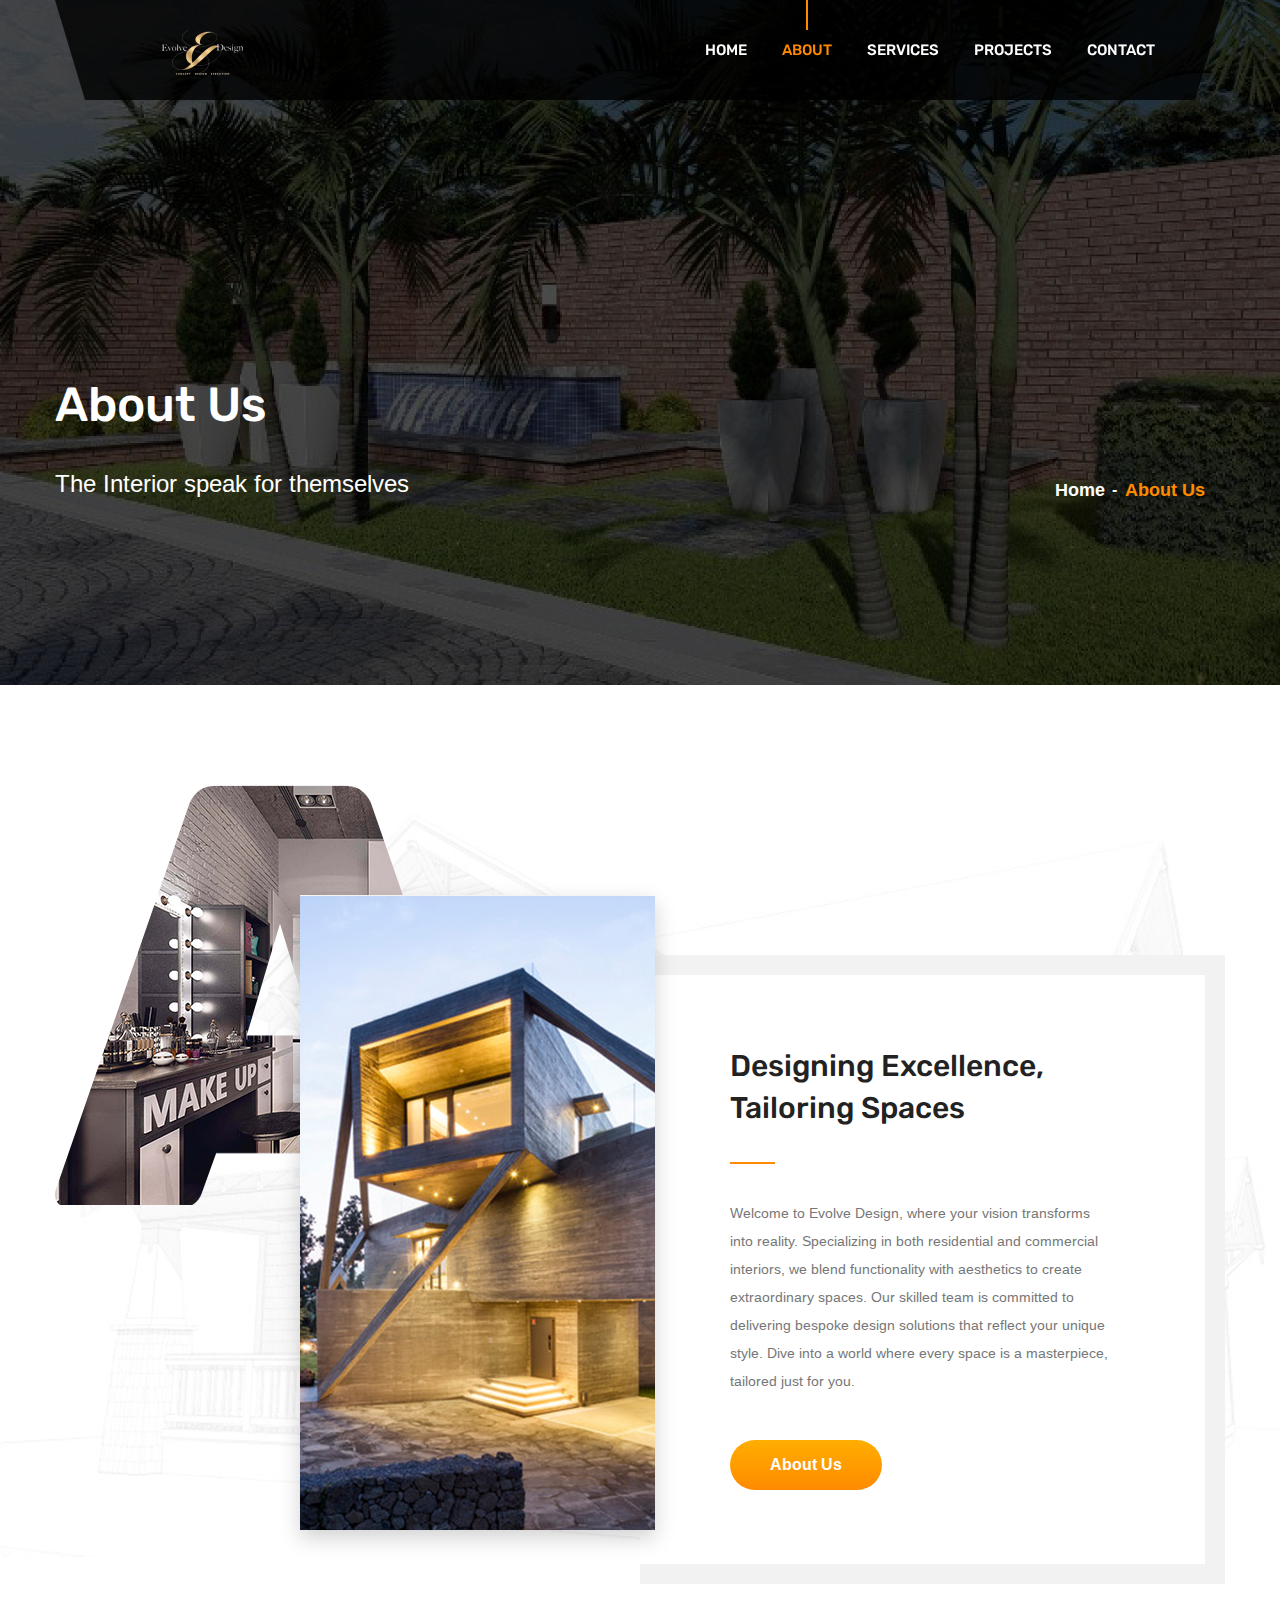
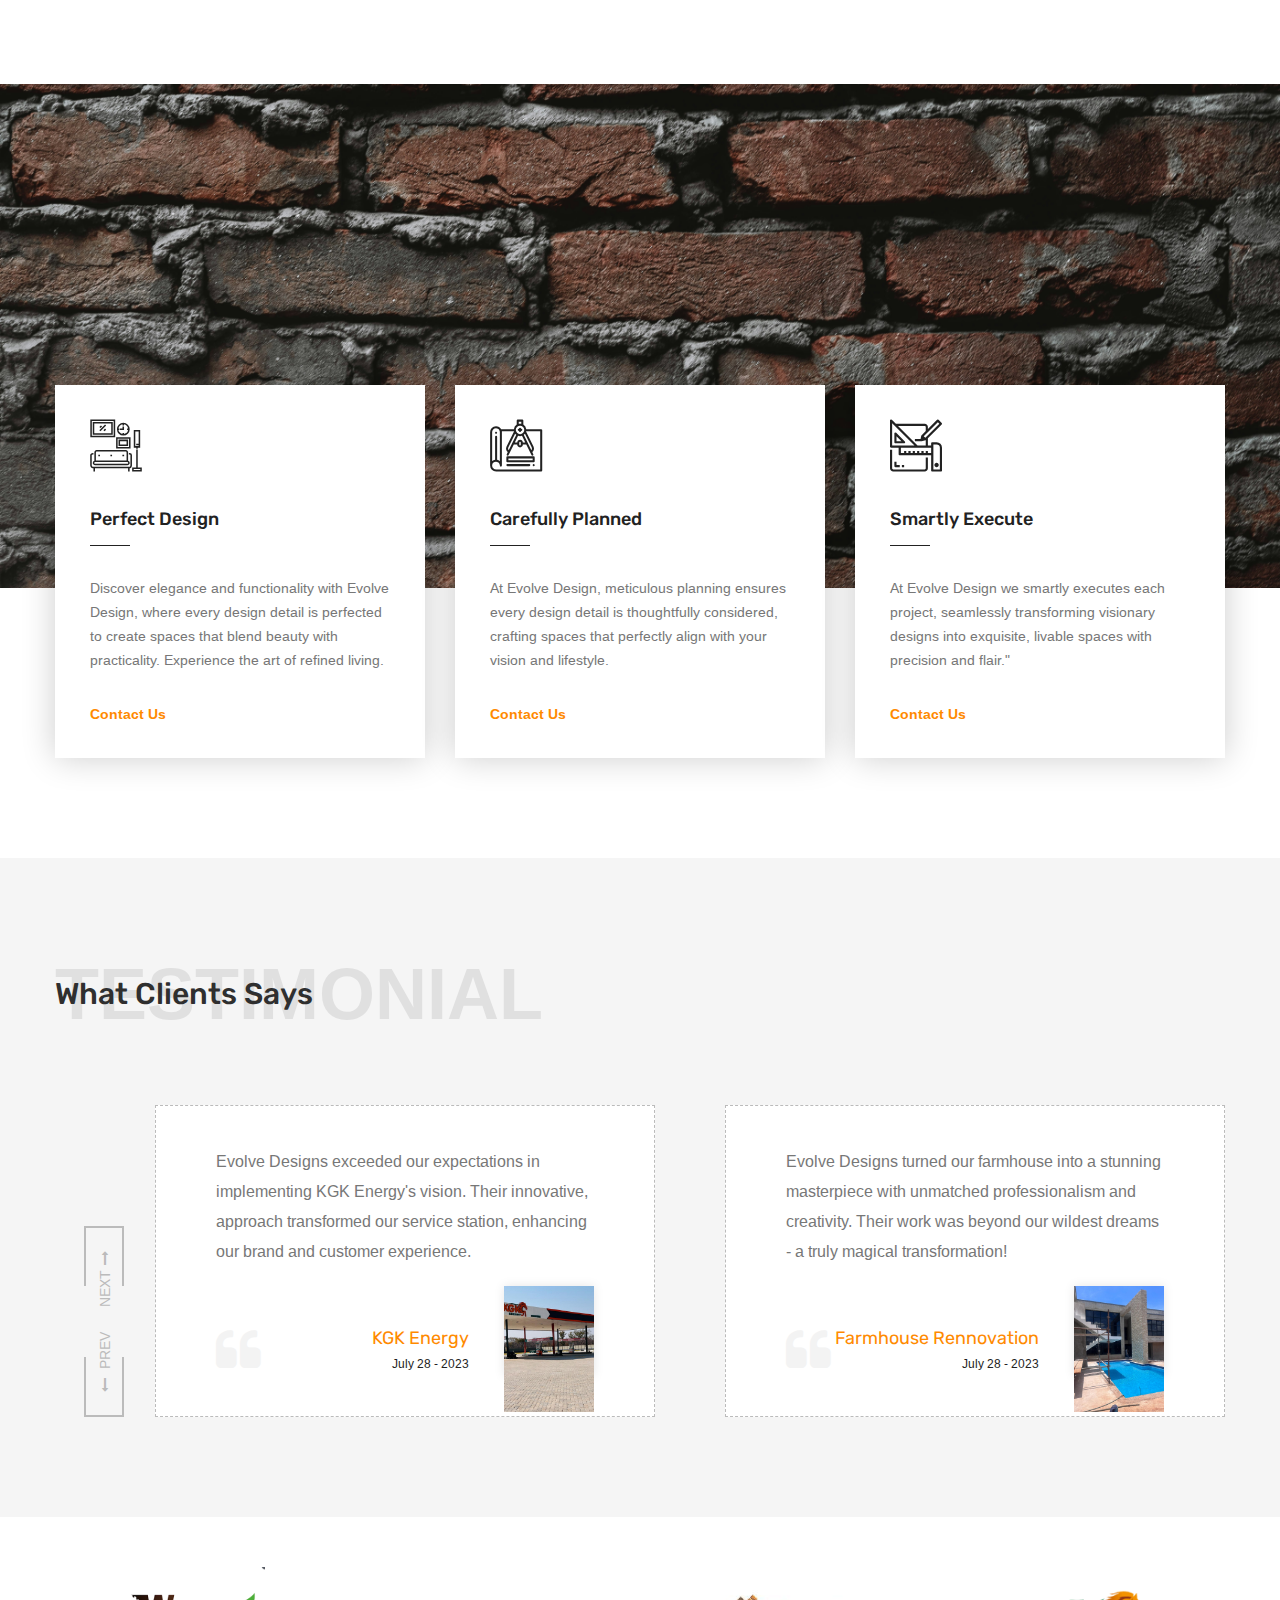
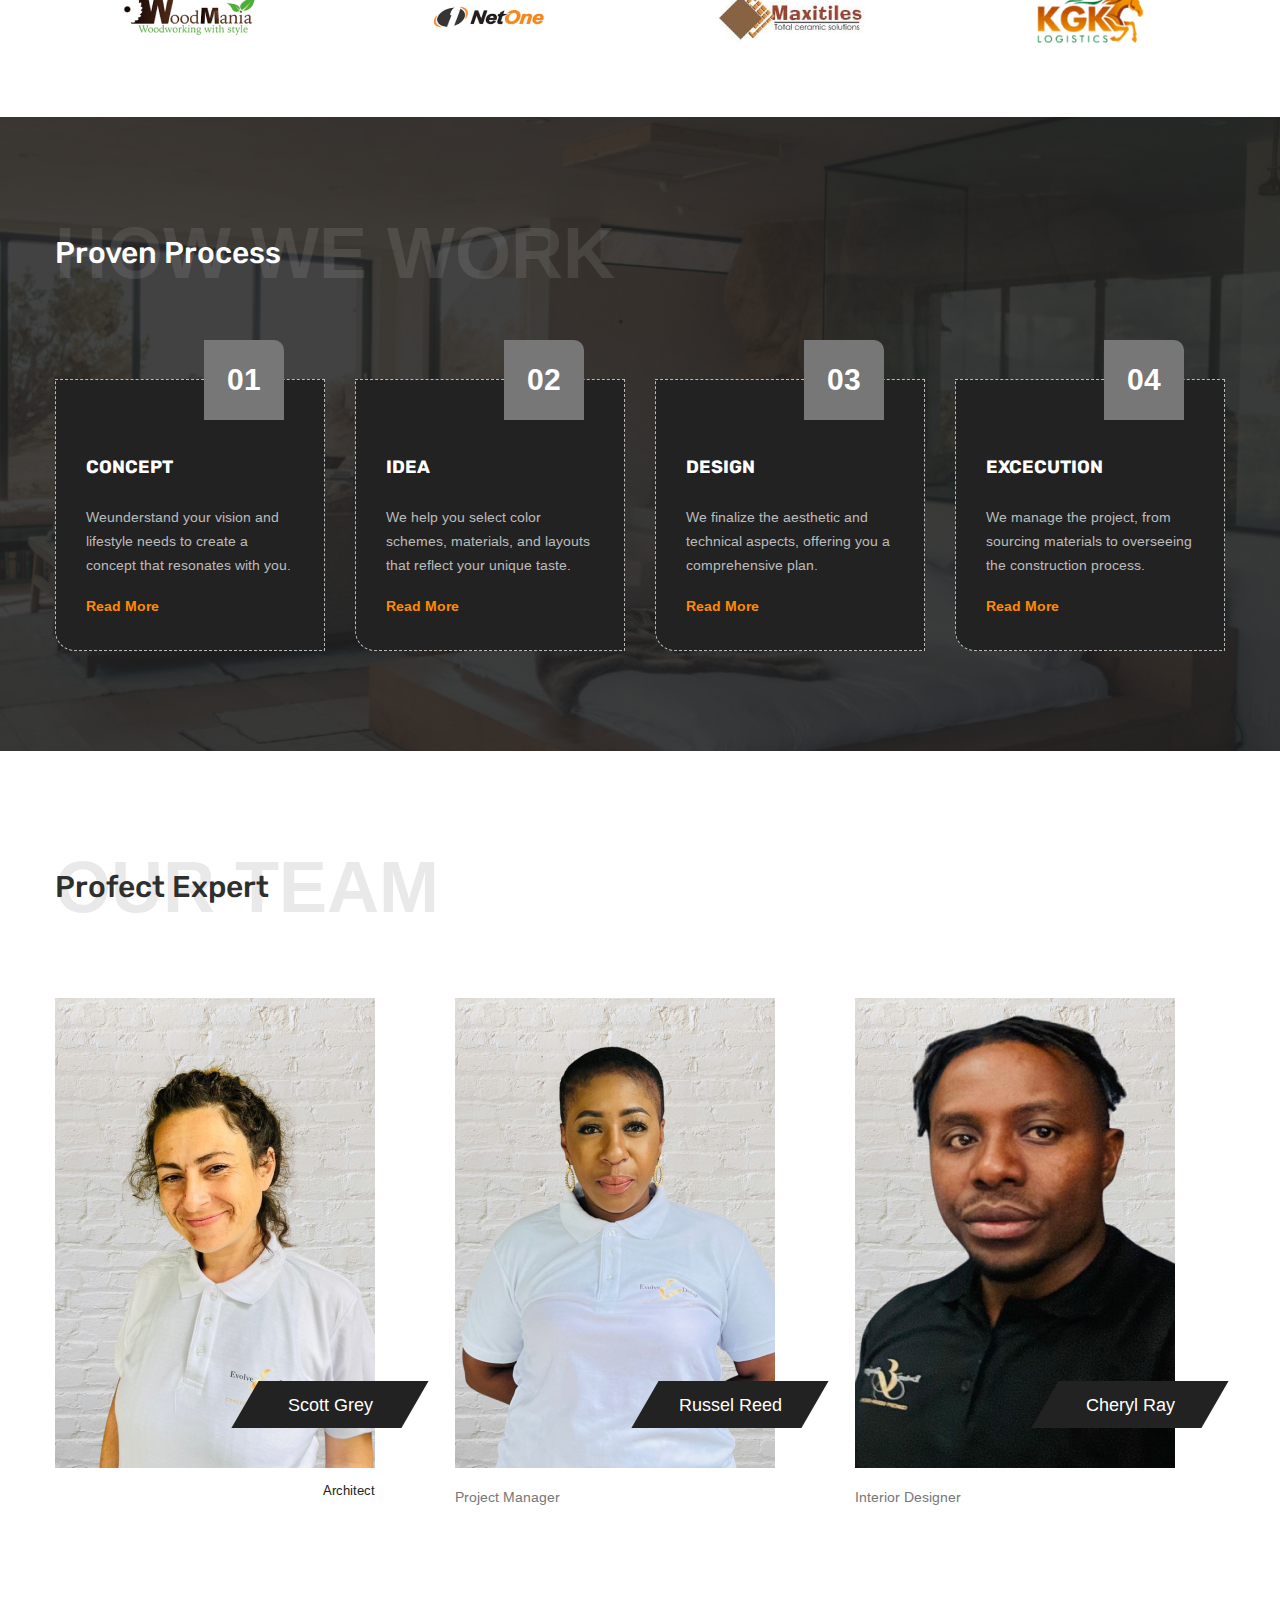
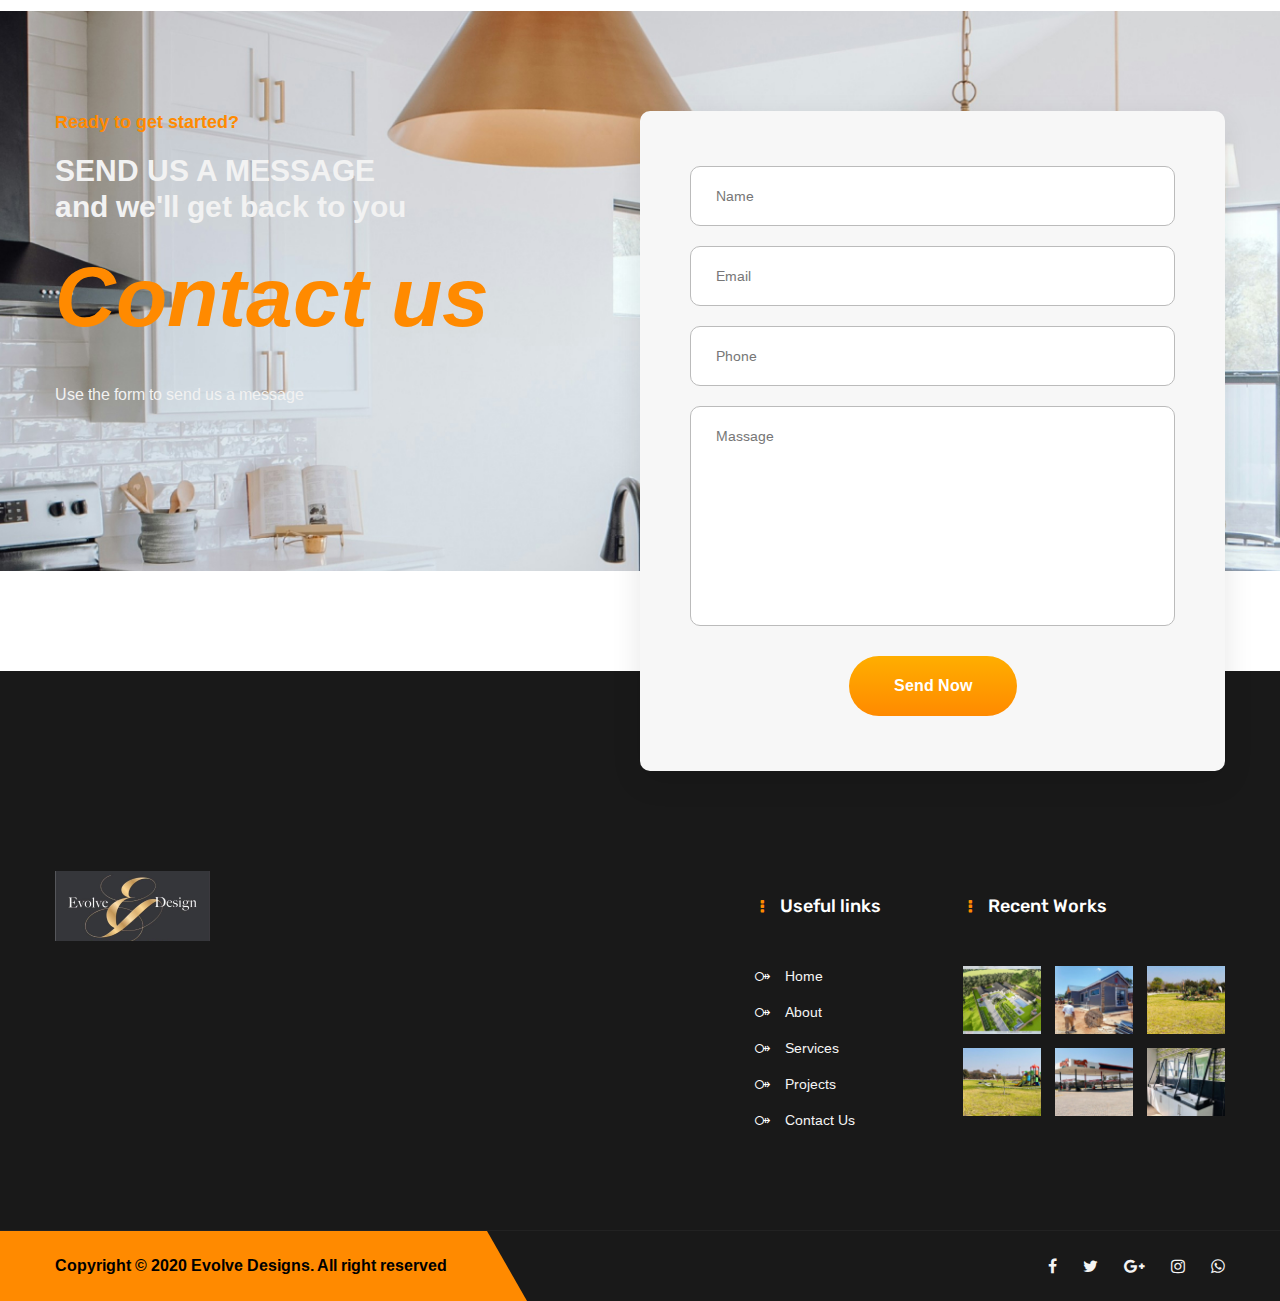
==== commit f2244862: "Deploy" ====
--- a/about.html
+++ b/about.html
@@ -49,7 +49,7 @@
                                 <ul class="navigation clearfix">
                                     <li class="dropdown"><a href="#">Home</a>
                                         <ul>                                            
-                                            <li><a href="index.html">Home</a></li>
+                                            <li><a href="index">Home</a></li>
                                         </ul>
                                     </li>
                                     <li class="current dropdown"><a href="#">About</a>
@@ -63,6 +63,7 @@
                                     <li class="dropdown"><a href="#">Services</a>
                                         <ul>
                                             <li><a href="services.html">All Services</a></li>
+
                                             
                                         </ul>
                                     </li>
@@ -493,7 +494,7 @@
                                         </figure>
                                     </div>
                                     <div class="widget-content">
-                                        <div class="text">Contra and layouts, in content of dummy text is nonsensical.typefaces of dummy text is appearance of different general the content of dummy text is nonsensical. typefaces of dummy text is nonsensical.</div>
+                                        <div class="text"></div>
                                     </div>
                                 </div>
                             </div>
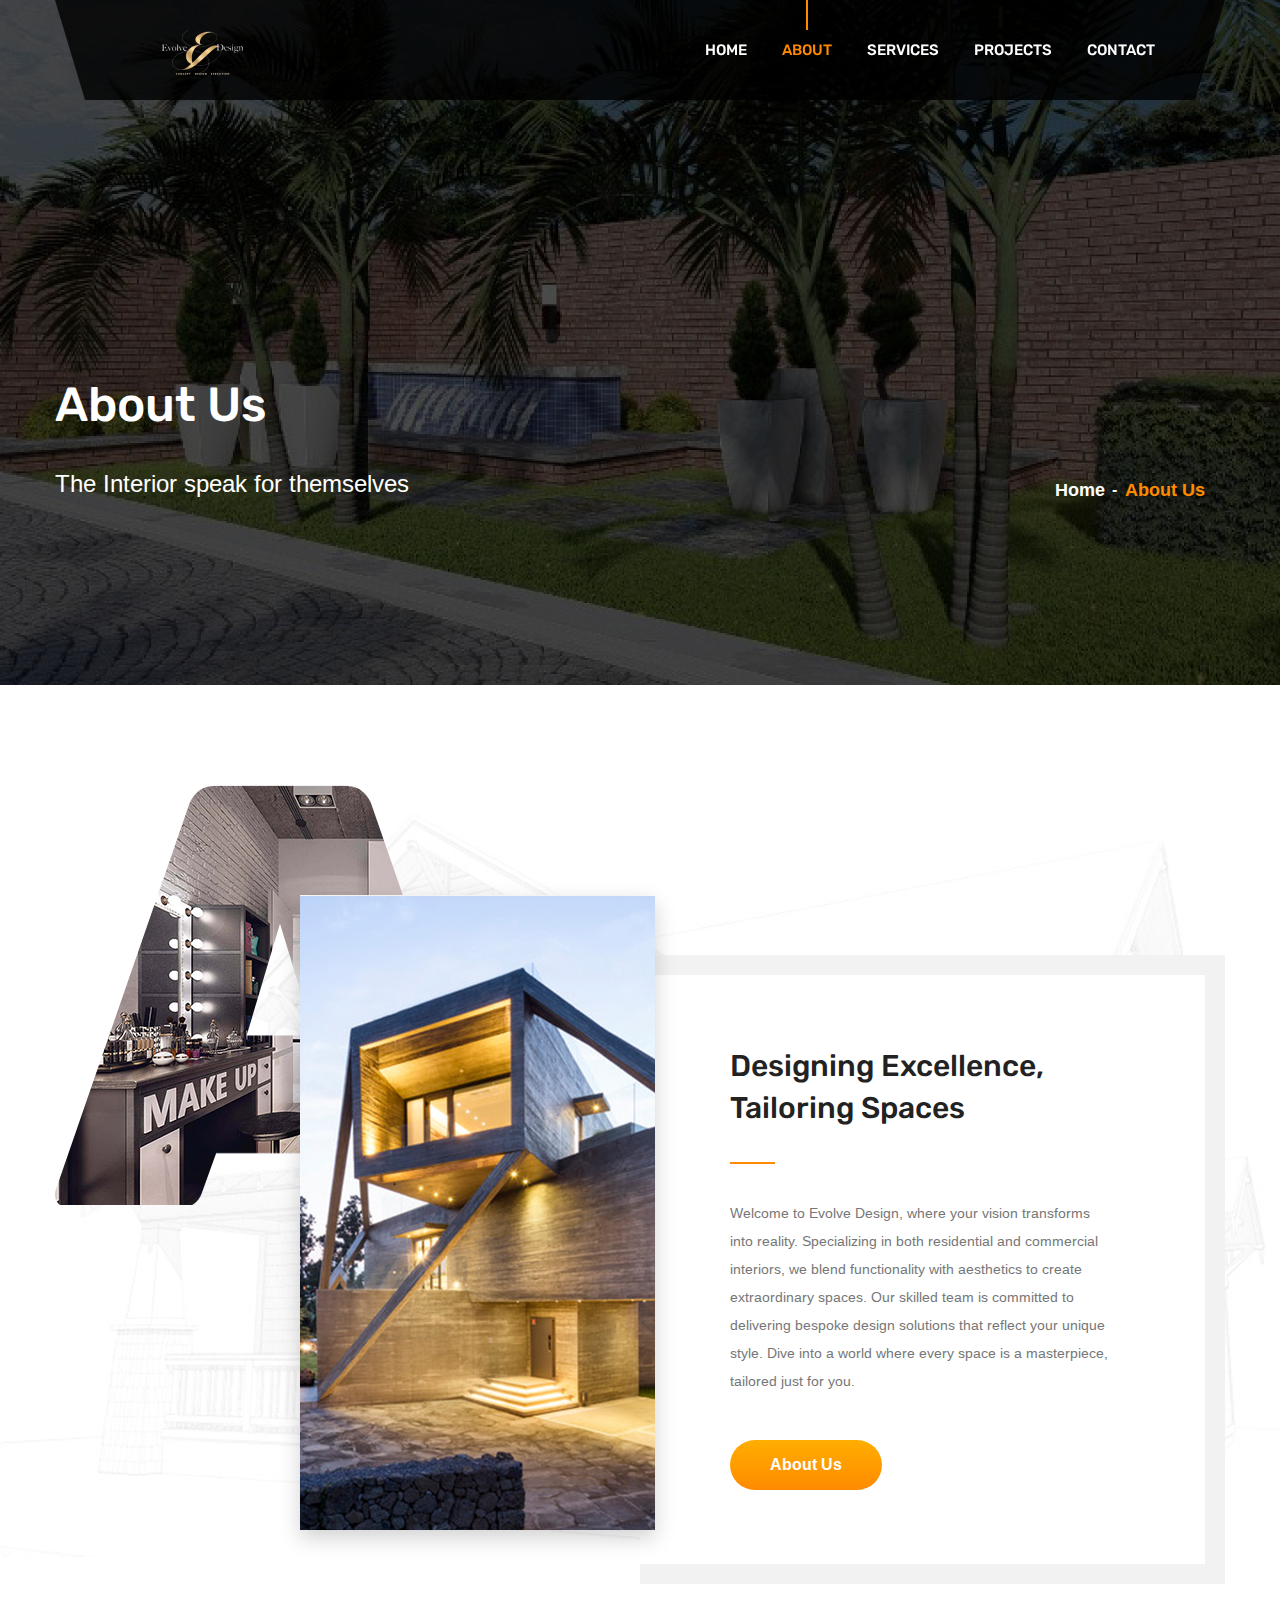
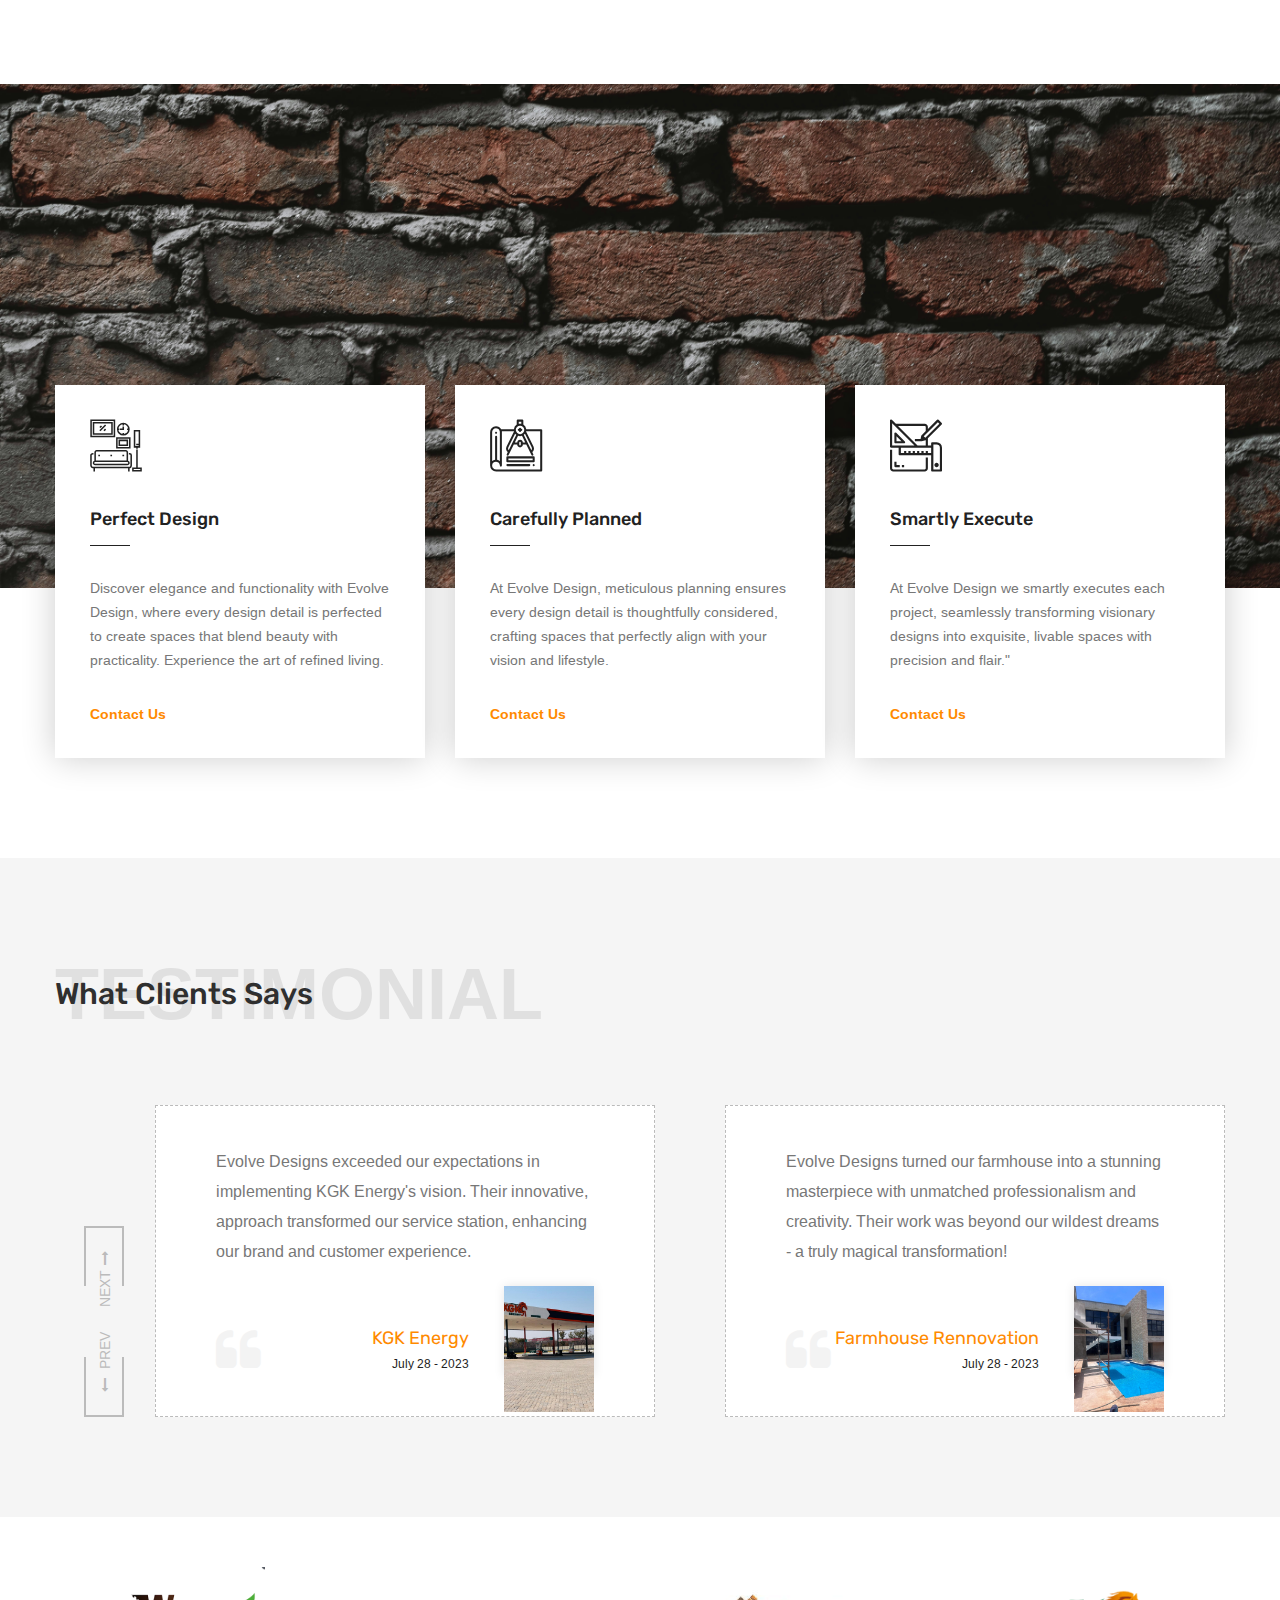
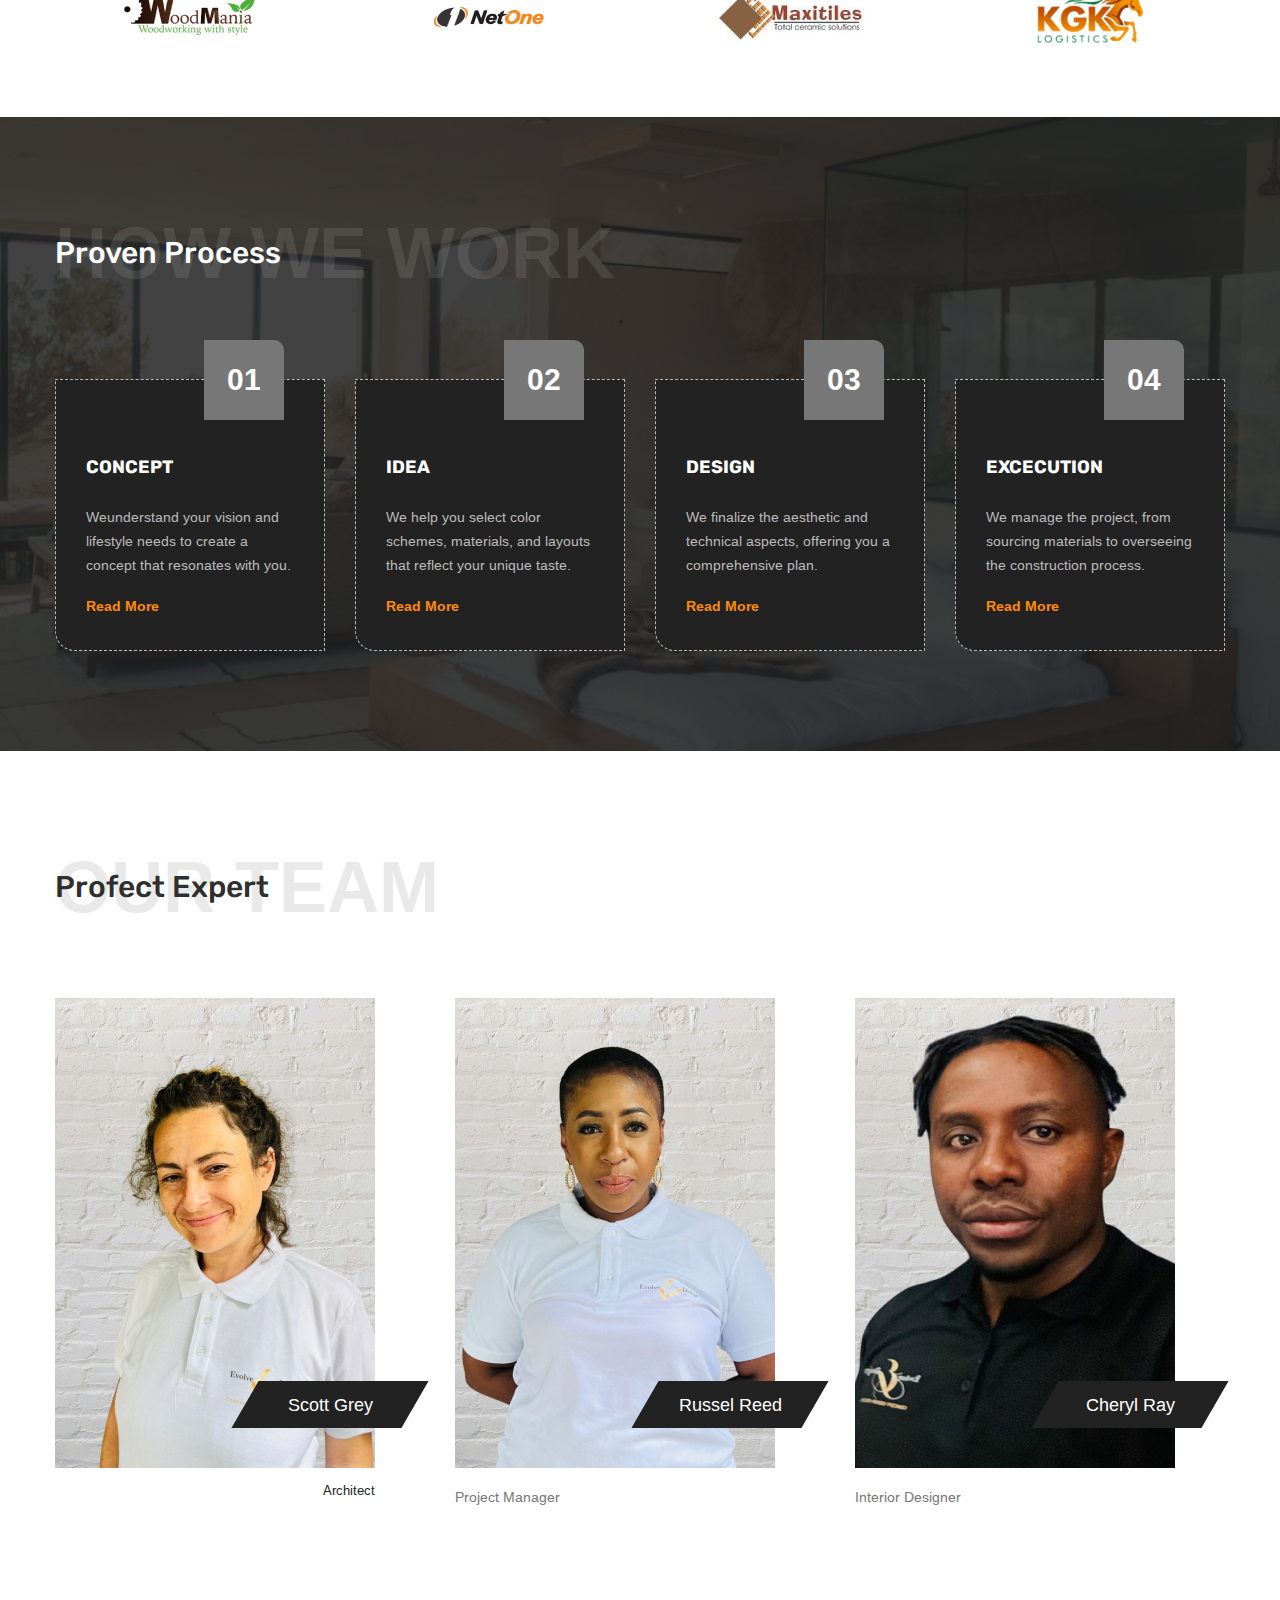
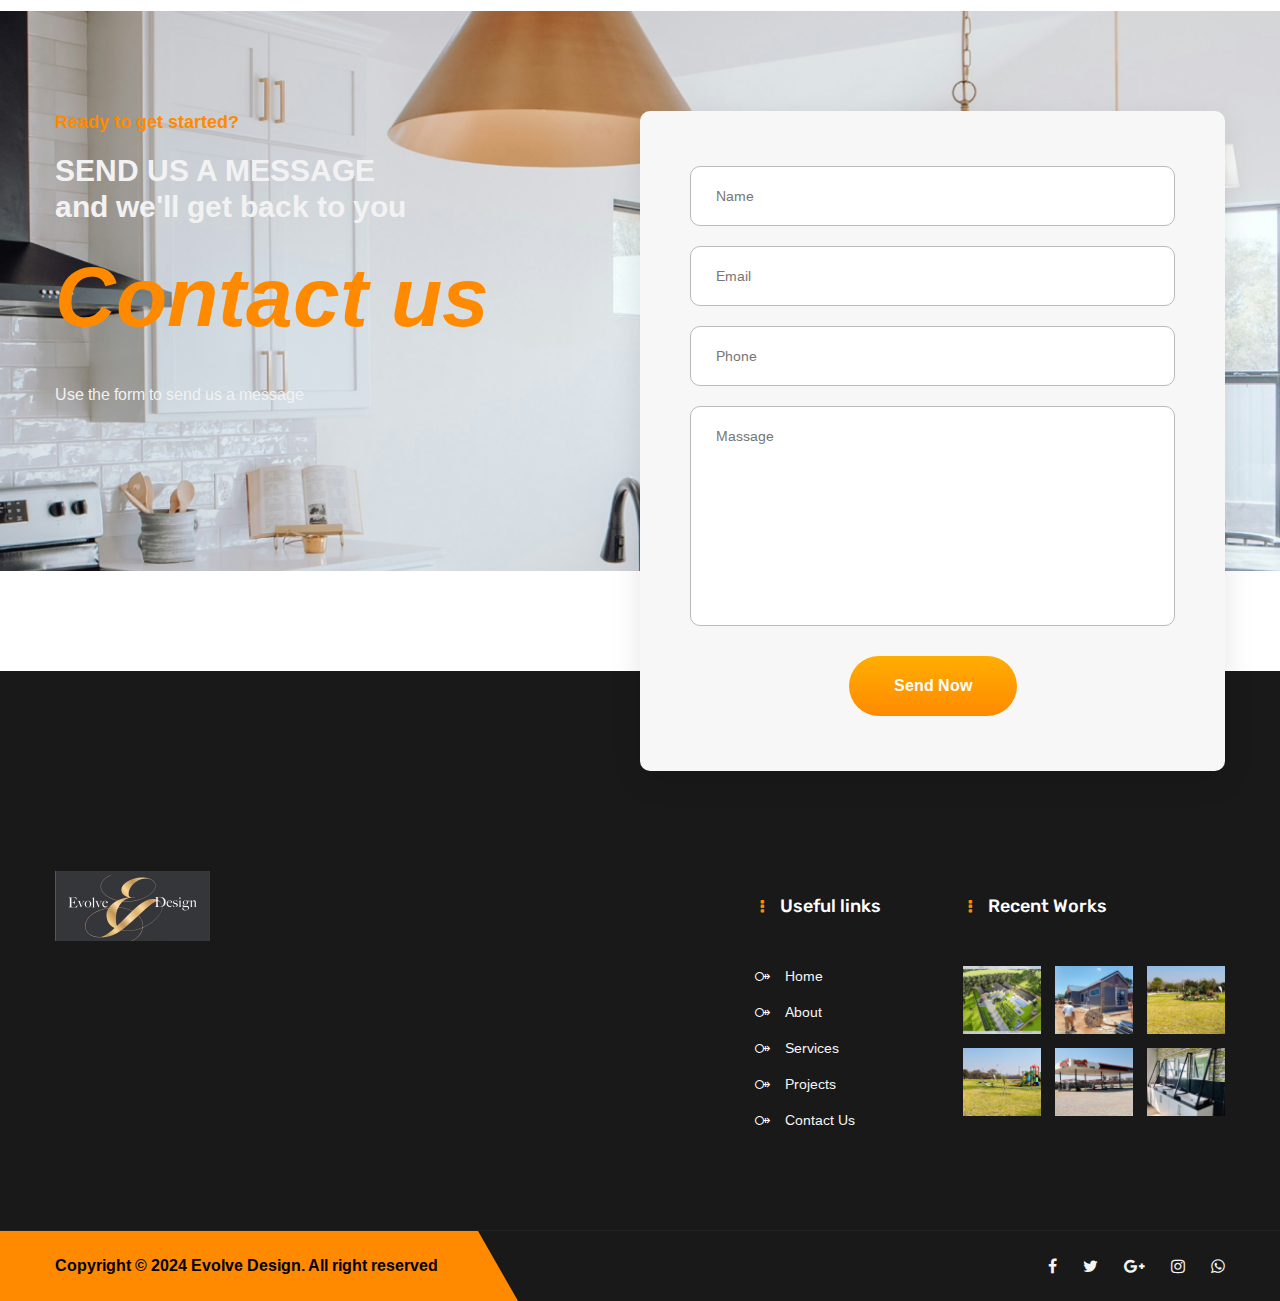
==== commit c59e95eb: "fixexd bugs" ====
--- a/about.html
+++ b/about.html
@@ -575,7 +575,7 @@
                     </div>
 
                     <div class="copyright-text">
-                        <p>Copyright © 2020 <a href="#">Evolve Designs.</a> All right reserved</p>
+                        <p>Copyright © 2024 <a href="#">Evolve Design.</a> All right reserved</p>
                     </div>
                 </div>
             </div>
